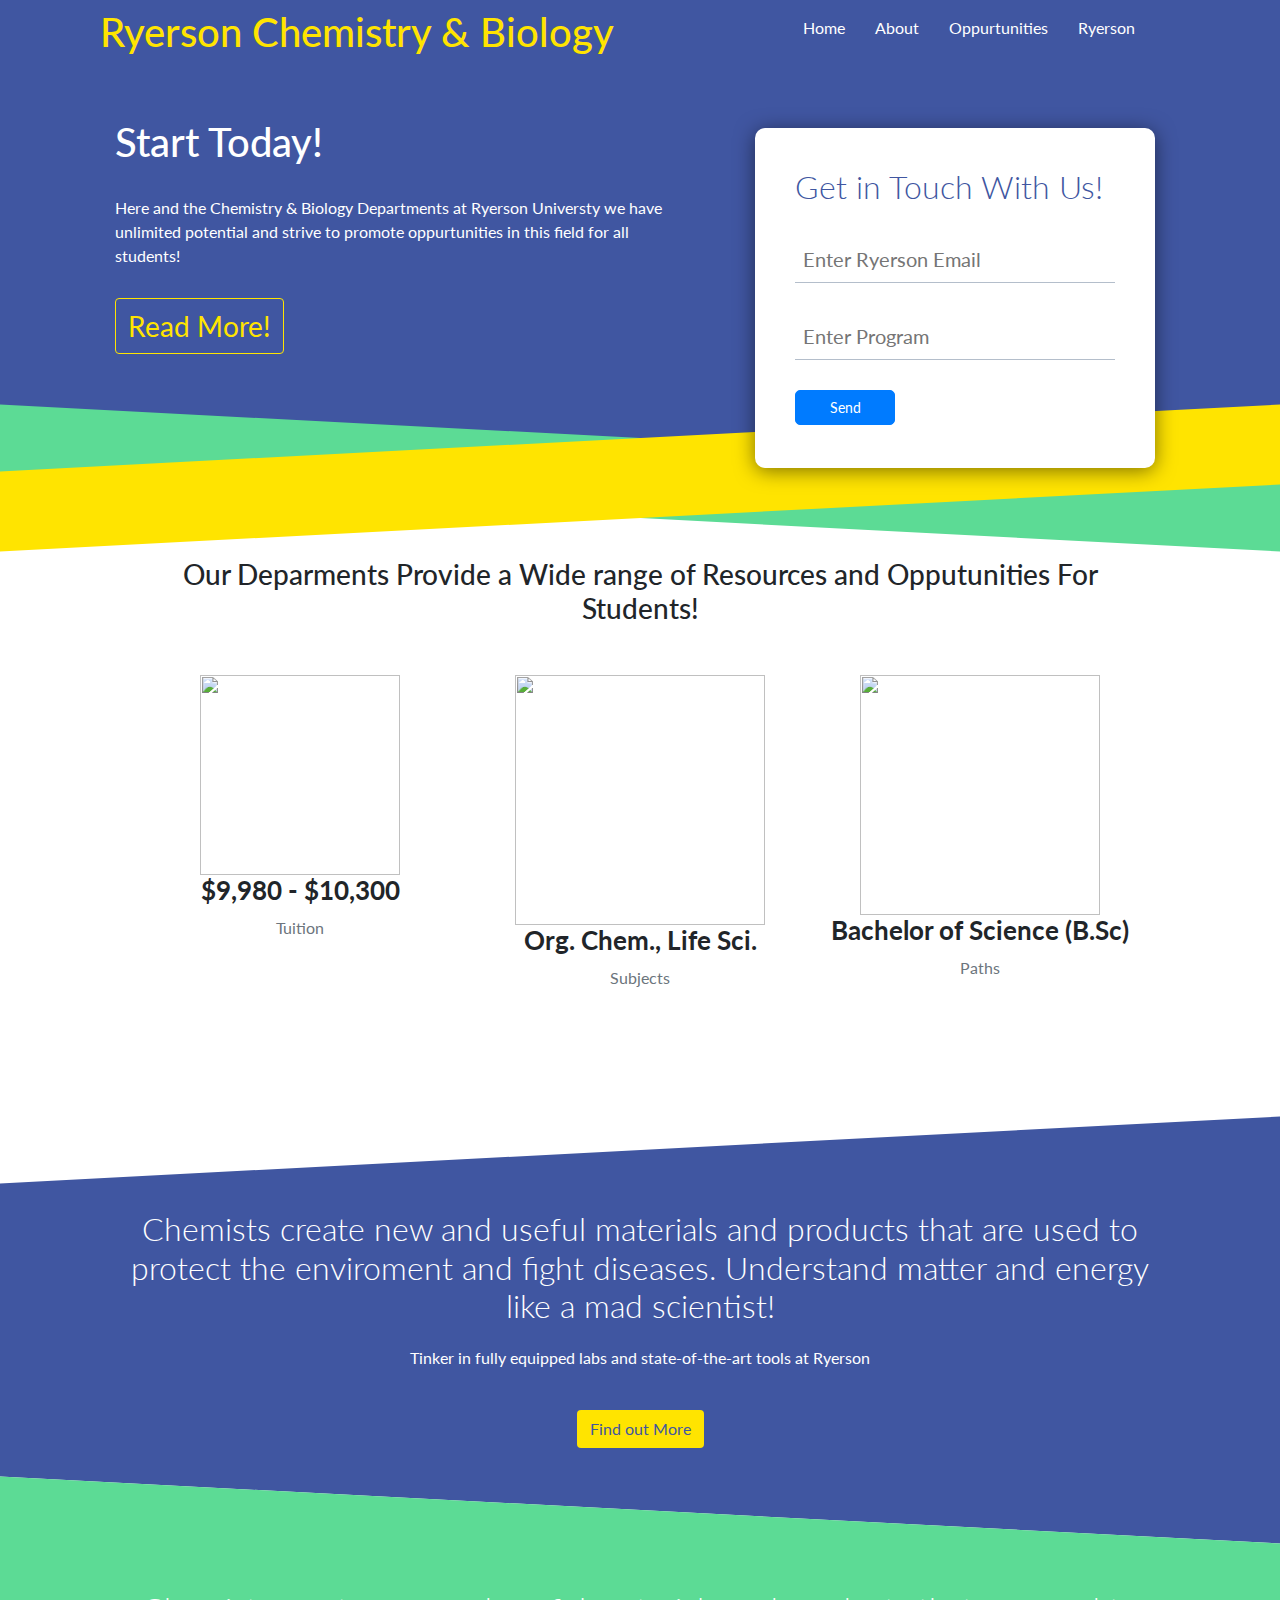
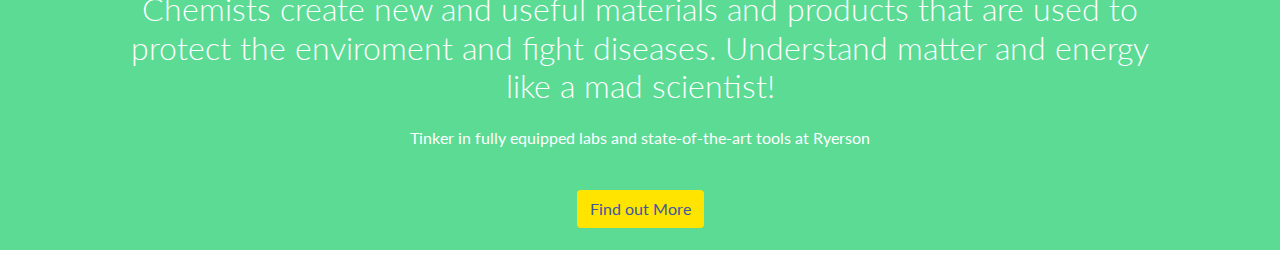
==== index.html @ dfc415e9 "Tabs" ====
<!DOCTYPE html5>
<html lang="en">
<head>
   
    <meta charset="UTF-8">
    <meta name="viewport" content="width=device-width, initial-scale=1.0">
    <title>Ryerson Chemistry and Biology Website</title>
    <link rel="stylesheet" href="https://stackpath.bootstrapcdn.com/bootstrap/4.3.1/css/bootstrap.min.css" integrity="sha384-ggOyR0iXCbMQv3Xipma34MD+dH/1fQ784/j6cY/iJTQUOhcWr7x9JvoRxT2MZw1T" crossorigin="anonymous">
    <link rel="stylesheet" href="style.css">
</head>
<body>


    <!--Navigation Bar ( Ease of Use!)-->
    <div class="navbar">
    
    <div class="container flex">
        <h1> Ryerson Chemistry & Biology</h1>

                <nav>
                  
                    <ul>
                        <li><a href="index.html">Home</a></li>
                        <li><a href="#">About</a></li>
                        <li><a href="#">Oppurtunities</a></li>
                        <li><a href="#">Ryerson</a></li>

                    </ul>

                </nav>
    </div>
</div>


<!--Show Case (We Display Your Stuff!)-->




    <section class="showcase">
        <div class="container grid"> 
            <div class="page-items">
                <h1>Start Today!</h1>
                <p>Here and the Chemistry & Biology Departments at Ryerson Universty we have
                 unlimited potential and strive to promote oppurtunities in this field for all students!</p>
                 <a href="https://www.ryerson.ca/" class="btn btn-outline">Read More!</a>
            </div>

            <div class="page-form">
                <h2>Get in Touch With Us!</h2>
                <form>
                    <div class="form">
                        <input type="email" name="ryersonEmail" placeholder="Enter Ryerson Email" required>
                   
                    </div>
                    <div class="form">
                        <input type="text" name="studentProgram" placeholder="Enter Program" required>
                     
                    </div> 
                    <input type="submit" value="Send" class="btn btn-primary">

                </form>
            </div>
        </div>
    </section>



    <!--Main Items-->

    <section class="stats"> 
        <div class = "container">

            <h3 class="stats">
              Our Deparments Provide a Wide range of Resources and Opputunities For Students!
            </h3>

            <div class="grid-2 ">
                <div> <img src="cost.png" width="200px">
                <h3>$9,980 - $10,300</h3>
                <p class="text-secondary">Tuition</p>
                </div>
                <div>    <img src="biology.png" width="250px">
                <h3>Org. Chem., Life Sci.</h3>
                <p class="text-secondary">Subjects</p>
                </div>
                <div>
                     <img src="tuition.png" width="240px">
                <h3>Bachelor of Science (B.Sc)</h3>
                <p class="text-secondary">Paths</p>
                </div>
            </div>
        </div>




    </section>
<section class="mainTab">
    <div class="main">

        <div class="container">
            <div class="tabContent">
                <h2>Chemists create new and useful materials and products that are used to protect the enviroment and fight diseases. Understand matter and energy like a mad scientist!</h2>
             
                <p>Tinker in fully equipped labs and state-of-the-art tools at Ryerson</p>
                <a href="#" class="btn btn-outline">Find out More</a>
            
        </div>
    </div>
</section>


<section class ="secondaryTab">
        <div class="second">
            <div class="container">
                <div class="tabContent">
                    <h2>Chemists create new and useful materials and products that are used to protect the enviroment and fight diseases. Understand matter and energy like a mad scientist!</h2>
                 
                    <p>Tinker in fully equipped labs and state-of-the-art tools at Ryerson</p>
                    <a href="#" class="btn btn-outline">Find out More</a>
                
            </div>
        </div>
        </div> 


</section>





</body>
</html>
---- style.css ----
@import url('https://fonts.googleapis.com/css2?family=Lato:wght@300&display=swap');

:root {
    --primary-color:#4056A1;
    --secondary-color: #5CDB95;
    --tertrity-color: #FFE400;
}

* {
    box-sizing: border-box;
    padding:0;
    margin:0;
    font-family: lato;
}


ul {
    list-style-type: none;
}


a {
    text-decoration: none;
    color: #333;
}
 h2 {
    font-weight: 300;
    line-height: 1.2;
    margin: 0px 0px;
}

p {
    margin: 10px 0px;

}




.navbar {
    background-color: var(--primary-color);
    color: white;
    height: 58px;


}

.navbar .flex {
    justify-content: space-between;
}

.navbar ul {
    display: flex;
}

.navbar h1 {
   color: var(--tertrity-color);
    margin-left: -30px;
}

.navbar a {
    text-decoration: none;
    color: white;
    padding:10px;
    margin: 0px 5px;
}



.navbar a:hover {
    color: var(--tertrity-color);
    border-bottom: 2px var(--tertrity-color) solid;

}

.container {
    max-width: 1100px;
    margin: 0 auto;
    padding: 0 40px;
}

.flex {
    display: flex;
    justify-content: space-between;
    align-items: center;
    height:100%;

}

/* Page Text */

.page-items .btn {
    align-content: center;
    border: 1px solid var(--tertrity-color);
    background-color: transparent;
    color: var(--tertrity-color);
    font-size: 28px;
    transition: 1.0s;

}

.page-items .btn:hover {
    transform: scale(0.8);
    transition: 0.2s;

}


/*  Form  */

.showcase {
    padding-top: 60px;
    color:white;
    height: 400px;
    background-color: var(--primary-color) ;
    position: relative;
}


.showcase::after {
    content: '';
    position: absolute;
    height: 80px;
    bottom: -60px;
    right: 0;
    left: 0;
    background-color: var(--tertrity-color);
    transform: skewY(-3deg);
    -webkit-transform: skewY(-3deg);
    -moz-transform: skewY(-3deg);
    -ms-transform: skewY(-3deg);
    
}

.showcase::before {
    content: '';
    position: absolute;
    height: 80px;
    bottom: -60px;
    right: 0;
    left: 0;
    background-color: var(--secondary-color);
    transform: skewY(3deg);
    -webkit-transform: skewY(3deg);
    -moz-transform: skewY(3deg);
    -ms-transform: skewY(3deg);
}

.showcase h1 {
   
    font-size: 40px;

}

.showcase p {
    margin: 30px 0px;
}


.showcase .grid {
    grid-template-columns: 55% 45%;
    gap: 30px;
  
}




.grid {
    display: grid;
    grid-template-columns: 2fr 1fr;
    gap: 30px;
    justify-content: center;
    height: 100%;

}



.page-form {
    position: relative;
    width: 400px;
    background-color: white;
    border-radius: 10px;
    box-shadow: 0 3px 20px rgba(0,0,0,0.5);
    padding: 40px;
    margin: 10px;
    height: 340px;
    z-index: 100;
    justify-self: flex-end;
}

.page-form h2 {
    color: var(--primary-color);
}


.page-form .form {
    margin: 30px 0px;
}

.page-form input[type='email'],
.page-form input[type='text'] {
    border: 0;
    border-bottom: 1px solid #b4becb;
    width: 100%;
    padding: 8px;
    font-size: 20px;

}


.page-form input:focus {
    outline: none;
}

.page-form .btn {
    font-size: 14px;
   border-radius: 5px;
   width: 100px;
    display: inline-block;
  
   
}

.stats {
  
    padding-top: 50px;
    text-align: center;
    
}

.grid-2 {
    display: grid;
    margin: 50px 0;
    grid-template-columns: repeat(3, 1fr);
    justify-content: center;
    text-align: center;
    
}


.grid-2 h3 {
    width: 340px;
    font-size: 26px;
    font-weight: bold;
}




.mainTab::before {
    content: '';
    margin: 100px 0px;
     position: absolute;
     height: 80px;
     right: 0;
     left: 0;
     background-color: var(--primary-color);
     transform: skewY(-3deg);
     -webkit-transform: skewY(-3deg);
     -moz-transform: skewY(-3deg);
     -ms-transform: skewY(-3deg);

     
 
 }


 .main {
    position: relative;
    top:140px;  
     background-color: var(--primary-color);
     height: 280px;
 }


 .tabContent {
     text-align: center;
     color: white;
     padding: 20px 0px;

 }


 .tabContent p{
 
    margin: 20px 0px;
    
    

}

 .tabContent a {
 
     margin: 20px 0px;
     color: var(--primary-color);
     background-color: var(--tertrity-color);
     transition: 0.2s;
 }

 
 .tabContent a:hover {
  
    color: white;
    background-color: transparent;
    border: 1px solid white;
    transform: scale(1.1);
    transition: 0.2s;
}


.mainTab::after {
    content: '';
    margin: 100px 0px;
     position: absolute;
     height: 80px;
     right: 0;
     left: 0;
     background-color: var(--primary-color);
     transform: skewY(3deg);
     -webkit-transform: skewY(3deg);
     -moz-transform: skewY(3deg);
     -ms-transform: skewY(3deg);
     z-index: -1;

     
 
 }

 
.secondaryTab::before {
    content: '';
    margin: 180px 0px;
     position: absolute;
     height: 100px;
     right: 0;
     left: 0;
     background-color: var(--secondary-color);
     transform: skewY(3deg);
     -webkit-transform: skewY(3deg);
     -moz-transform: skewY(3deg);
     -ms-transform: skewY(3deg);
     z-index: -1;

     
 
 }

.second {
    position: relative;
    top:240px;  
     background-color: var(--secondary-color);
     height: 280px;
}




@media only screen and (max-width: 800px) {


    .navbar {
        height: 100px;
    } 

    .navbar h1 {
      font-size: 20px;
    }

   .showcase {
     
       text-align: center;
   }

    .showcase p{
        margin-bottom: 26px;
        font-size: 14px;
    }

    .showcase h1 {
        font-size: 27px;
    }

    .showcase .btn {
     
        margin-bottom: 20px;
        font-size: 18px;
    }

    .page-form {
     
        width:80%;
        height: 200px;
        margin: auto;
       text-align: center;
    }

    .page-form .form {
        margin: 5px 0px;

    }

    .grid {
        display: inline-block;
    }
    .page-form h2 {
        font-size: 20px;
    }

   
.page-form input[type='email'],
.page-form input[type='text'] {
    width: 100px;
    font-size: 10px;
}

    .main h2,p  {
        overflow: hidden;
        font-size: 20px;
    }

    .grid-2 {
        display: inline-block;
    }
  }
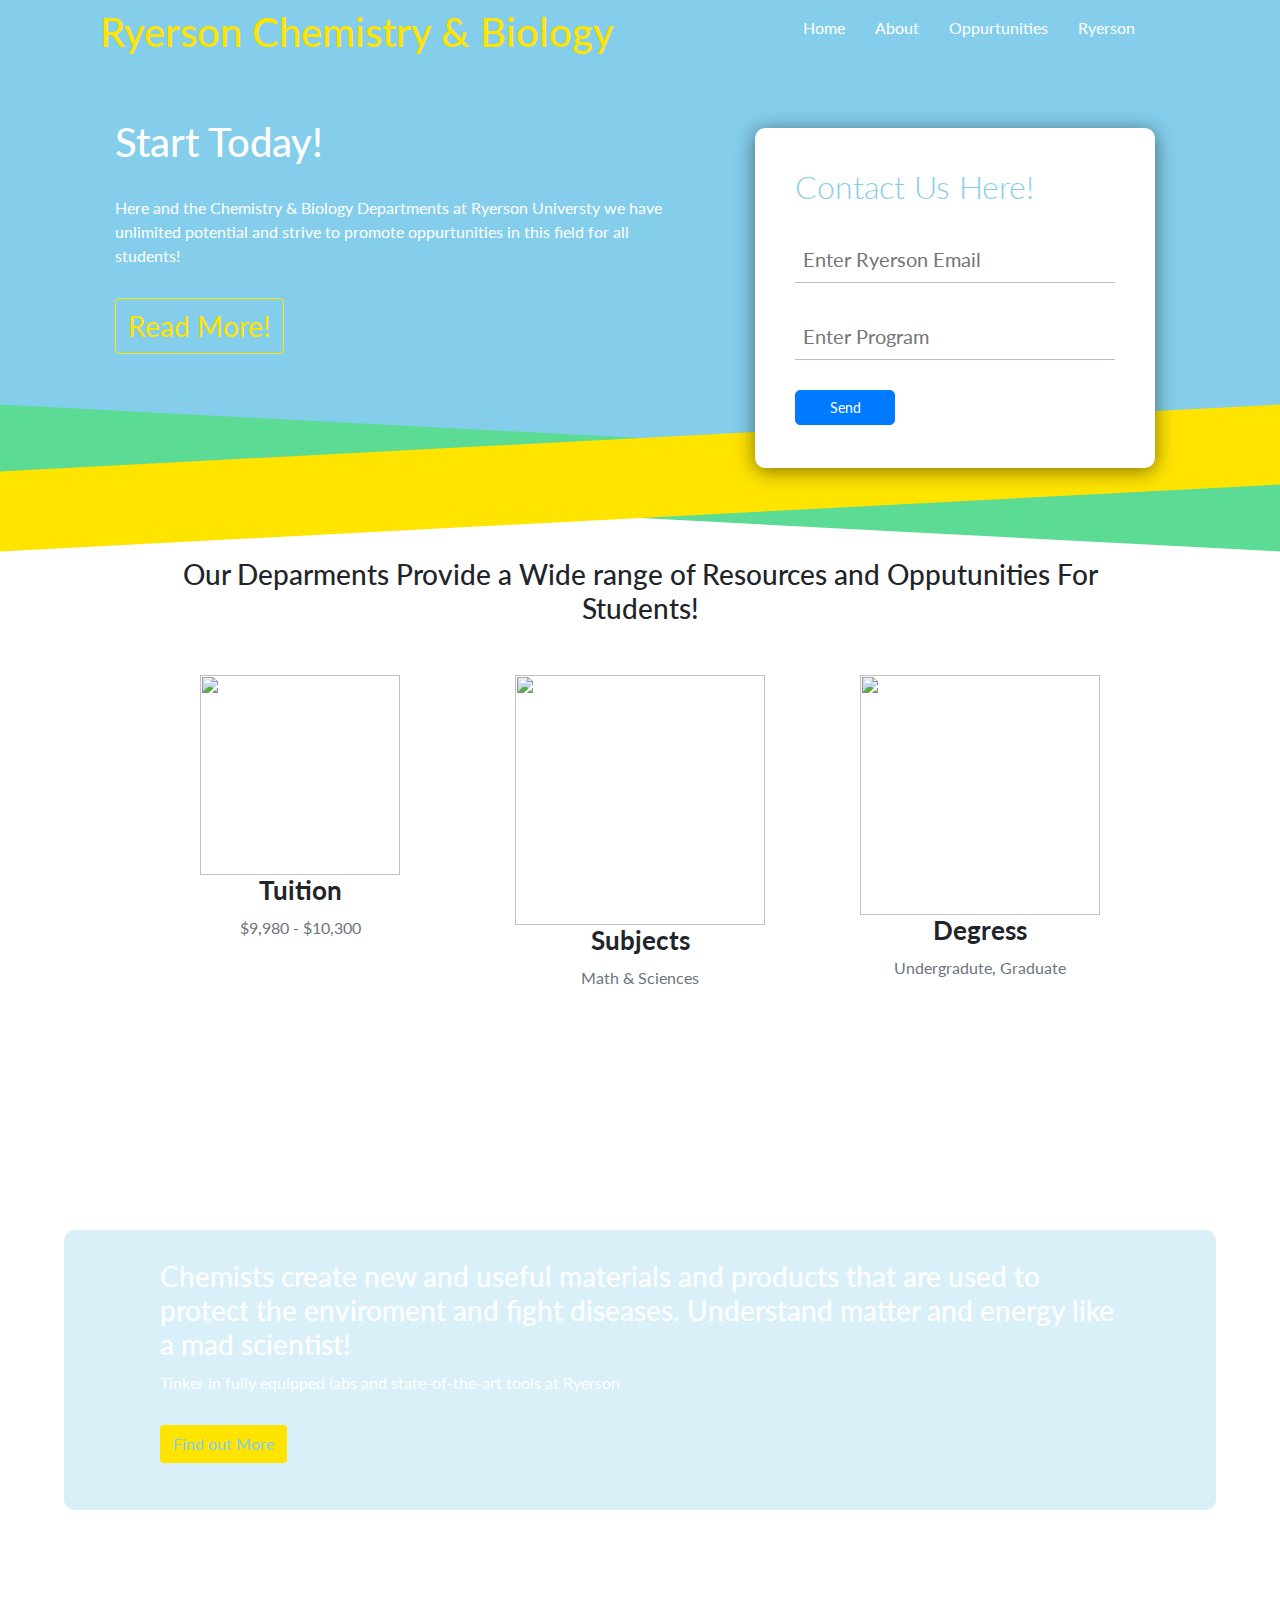
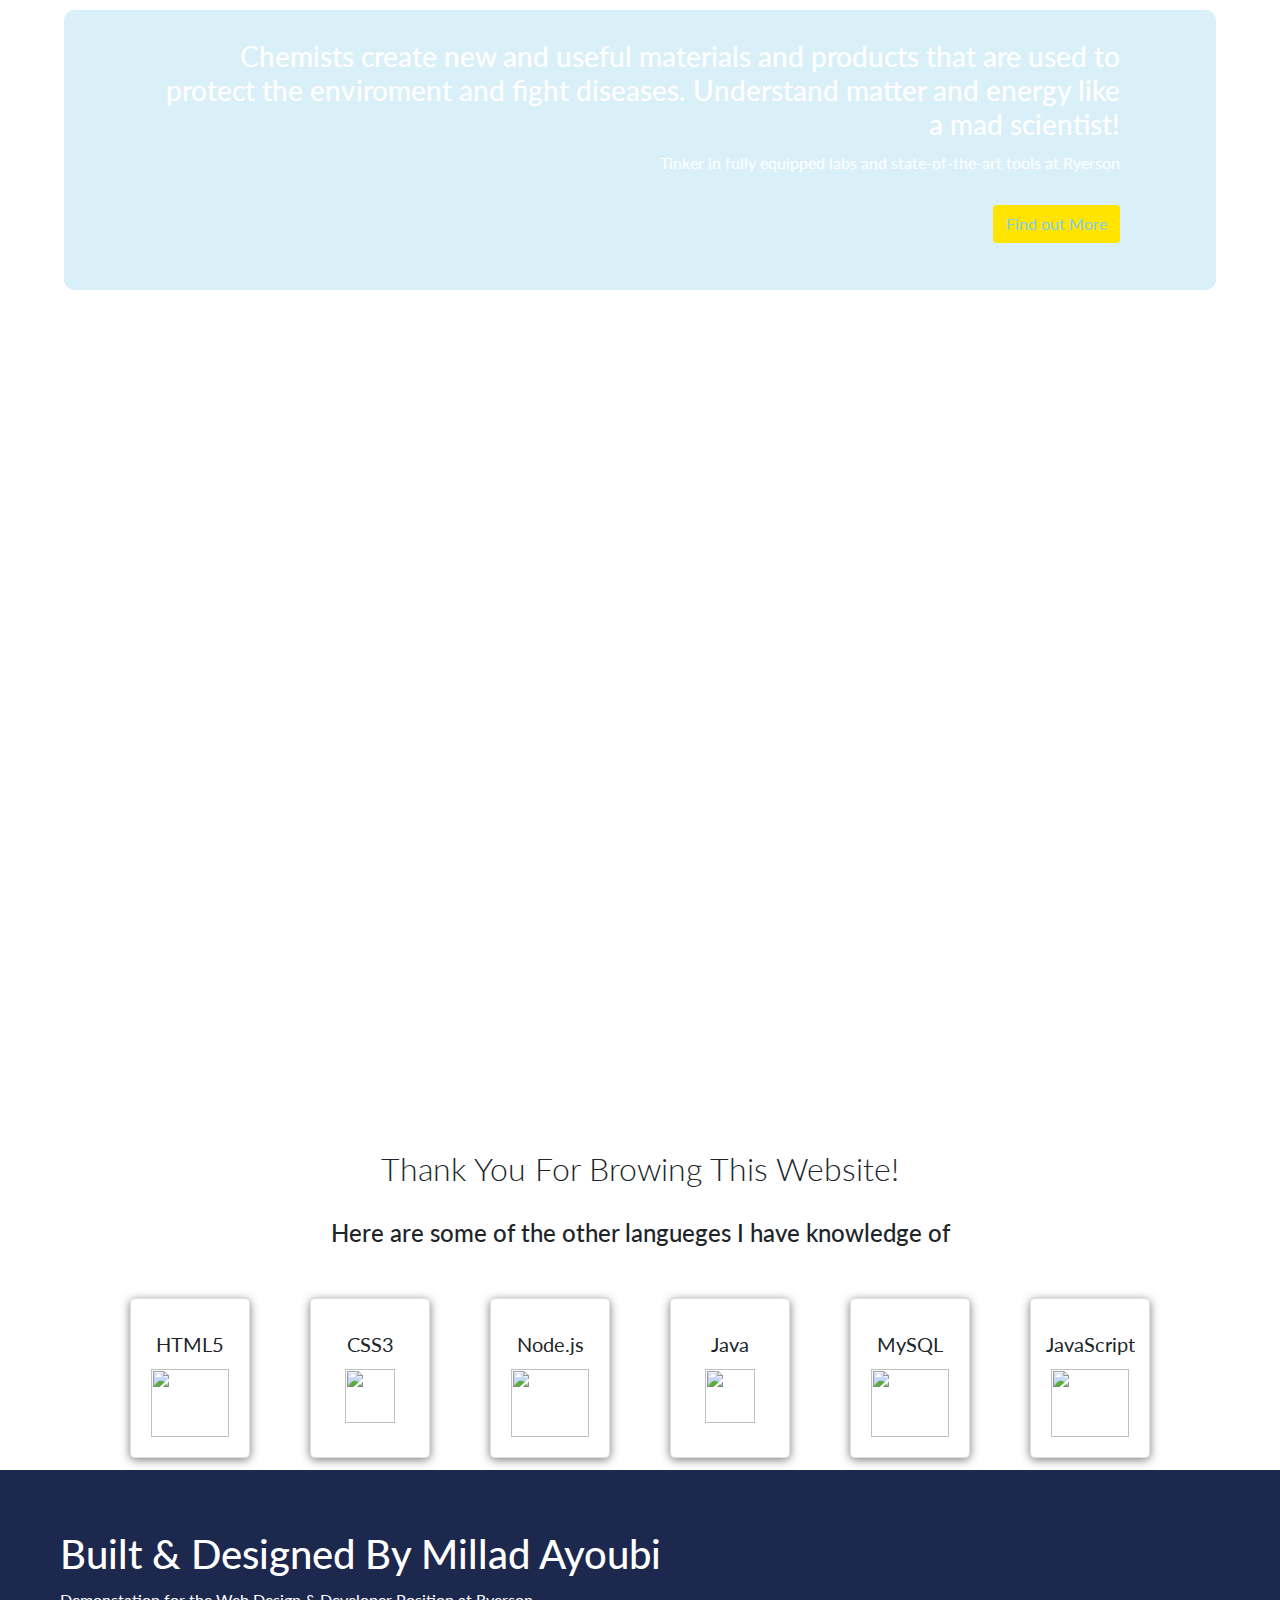
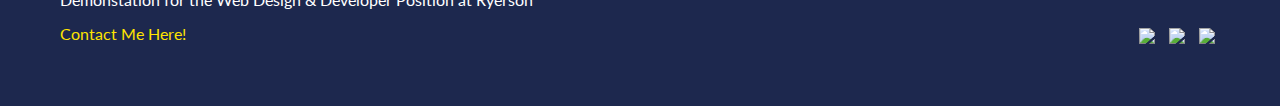
==== commit 20c5fb09: "Data Page Creation" ====
--- a/index.html
+++ b/index.html
@@ -11,6 +11,8 @@
 <body>
 
 
+ 
+
     <!--Navigation Bar ( Ease of Use!)-->
     <div class="navbar">
     
@@ -22,7 +24,7 @@
                     <ul>
                         <li><a href="index.html">Home</a></li>
                         <li><a href="#">About</a></li>
-                        <li><a href="#">Oppurtunities</a></li>
+                        <li><a href="oppurtuniites.html">Oppurtunities</a></li>
                         <li><a href="#">Ryerson</a></li>
 
                     </ul>
@@ -47,7 +49,7 @@
             </div>
 
             <div class="page-form">
-                <h2>Get in Touch With Us!</h2>
+                <h2>Contact Us Here!</h2>
                 <form>
                     <div class="form">
                         <input type="email" name="ryersonEmail" placeholder="Enter Ryerson Email" required>
@@ -76,18 +78,18 @@
             </h3>
 
             <div class="grid-2 ">
-                <div> <img src="cost.png" width="200px">
-                <h3>$9,980 - $10,300</h3>
-                <p class="text-secondary">Tuition</p>
+                <div> <img src="images/cost.png" width="200px">
+                <h3>Tuition</h3>
+                <p class="text-secondary">$9,980 - $10,300</p>
                 </div>
-                <div>    <img src="biology.png" width="250px">
-                <h3>Org. Chem., Life Sci.</h3>
-                <p class="text-secondary">Subjects</p>
+                <div>    <img src="images/biology.png" width="250px">
+                <h3>Subjects</h3>
+                <p class="text-secondary">Math & Sciences</p>
                 </div>
                 <div>
-                     <img src="tuition.png" width="240px">
-                <h3>Bachelor of Science (B.Sc)</h3>
-                <p class="text-secondary">Paths</p>
+                     <img src="images/tuition.png" width="240px">
+                <h3>Degress</h3>
+                <p class="text-secondary">Undergradute, Graduate</p>
                 </div>
             </div>
         </div>
@@ -97,25 +99,27 @@
 
     </section>
 <section class="mainTab">
+
+<section class = "Tab1">
     <div class="main">
 
         <div class="container">
             <div class="tabContent">
-                <h2>Chemists create new and useful materials and products that are used to protect the enviroment and fight diseases. Understand matter and energy like a mad scientist!</h2>
+                <h3>Chemists create new and useful materials and products that are used to protect the enviroment and fight diseases. Understand matter and energy like a mad scientist!</h2>
              
                 <p>Tinker in fully equipped labs and state-of-the-art tools at Ryerson</p>
                 <a href="#" class="btn btn-outline">Find out More</a>
             
         </div>
     </div>
+</div>
 </section>
 
-
-<section class ="secondaryTab">
-        <div class="second">
+<section class ="Tab2">
+        <div class="main">
             <div class="container">
                 <div class="tabContent">
-                    <h2>Chemists create new and useful materials and products that are used to protect the enviroment and fight diseases. Understand matter and energy like a mad scientist!</h2>
+                    <h3>Chemists create new and useful materials and products that are used to protect the enviroment and fight diseases. Understand matter and energy like a mad scientist!</h2>
                  
                     <p>Tinker in fully equipped labs and state-of-the-art tools at Ryerson</p>
                     <a href="#" class="btn btn-outline">Find out More</a>
@@ -127,9 +131,65 @@
 
 </section>
 
+</section>
+
+
+
+<section class="finalTab">
+   <h2>Thank You For Browing This Website!</h2>
+    <h4 style="margin:30px 0px;">Here are some of the other langueges I have knowledge of</h4>
+   <div class="container flex">
+    <div class="card">
+        <p>HTML5</p>
+        <img src="skills/html5.png" width="100%">
+    </div>
+    <div class="card">
+        <p>CSS3</p>
+        <img src="skills/css3.png" width="80%">
+    </div>
+    <div class="card">
+        <p>Node.js</p>
+        <img src="skills/node.png" width="100%">
+    </div>
+    <div class="card">
+        <p>Java</p>
+        <img src="skills/java.png" width="80%">
+    </div>
+    <div class="card">
+        <p>MySQL</p>
+        <img src="skills/mysql.png" width="100%">
+    </div>
+    <div class="card">
+        <p>JavaScript</p>
+        <img src="skills/js.png" width="100%">
+    </div>
+   </div>
+
+   
+
+
+</section>
+
+
+
+<footer class = "footer">
+    <div class="contanier">
+
+
+    <h1>Built & Designed By <bold>Millad Ayoubi</bold></h1>
+    <p>Demonstation for the Web Design & Developer Position at Ryerson</p>
+    <a href = "mailto:millad.ayoubi@ryerson.ca" style="color:var( --tertrity-color)">Contact Me Here!</a>
+    <div class="links">
+        <img src="https://img.icons8.com/ios/50/000000/instagram-new--v1.png"/>
+        <img src="https://img.icons8.com/ios/50/000000/pinterest--v1.png"/>
+        <img src="https://img.icons8.com/ios/50/000000/facebook-circled--v1.png"/>
+    </div>
 
 
 
 
+
+    </div>
+</footer>
 </body>
 </html>--- a/style.css
+++ b/style.css
@@ -1,7 +1,7 @@
 @import url('https://fonts.googleapis.com/css2?family=Lato:wght@300&display=swap');
 
 :root {
-    --primary-color:#4056A1;
+    --primary-color:#84CEEB;
     --secondary-color: #5CDB95;
     --tertrity-color: #FFE400;
 }
@@ -73,6 +73,10 @@
 
 }
 
+
+/* Utils */
+
+
 .container {
     max-width: 1100px;
     margin: 0 auto;
@@ -86,6 +90,17 @@
     height:100%;
 
 }
+
+
+.grid {
+    display: grid;
+    grid-template-columns: 2fr 1fr;
+    gap: 30px;
+    justify-content: center;
+    height: 100%;
+
+}
+
 
 /* Page Text */
 
@@ -110,6 +125,7 @@
 
 .showcase {
     padding-top: 60px;
+  
     color:white;
     height: 400px;
     background-color: var(--primary-color) ;
@@ -147,7 +163,6 @@
 }
 
 .showcase h1 {
-   
     font-size: 40px;
 
 }
@@ -160,18 +175,6 @@
 .showcase .grid {
     grid-template-columns: 55% 45%;
     gap: 30px;
-  
-}
-
-
-
-
-.grid {
-    display: grid;
-    grid-template-columns: 2fr 1fr;
-    gap: 30px;
-    justify-content: center;
-    height: 100%;
 
 }
 
@@ -231,6 +234,7 @@
 }
 
 .grid-2 {
+    width: 100%;
     display: grid;
     margin: 50px 0;
     grid-template-columns: repeat(3, 1fr);
@@ -241,7 +245,7 @@
 
 
 .grid-2 h3 {
-    width: 340px;
+    width: 100%;
     font-size: 26px;
     font-weight: bold;
 }
@@ -249,45 +253,63 @@
 
 
 
-.mainTab::before {
-    content: '';
-    margin: 100px 0px;
-     position: absolute;
-     height: 80px;
-     right: 0;
-     left: 0;
-     background-color: var(--primary-color);
-     transform: skewY(-3deg);
-     -webkit-transform: skewY(-3deg);
-     -moz-transform: skewY(-3deg);
-     -ms-transform: skewY(-3deg);
+.mainTab {
+    
+     height: 180vh;
+     padding: 80px 0px;
+     color: white;
+     background-attachment: fixed;
+     background-position: center;
+     background-repeat: no-repeat;
+     background-size: cover;
+     background-image: url('backgrounds/chem.jpg');
+    z-index: -2;
 
      
  
  }
 
+ 
+
 
  .main {
-    position: relative;
-    top:140px;  
-     background-color: var(--primary-color);
+ 
+     margin-top:100px;
      height: 280px;
+     
  }
 
+ .Tab1  {
+        width:90%;
+        border-radius: 10px;
+        margin: 0 auto;
+        background-color: var();
+        background-color: rgba(132,206,235, 0.3);
+        
+ 
+
+ }
+
+ .Tab2 {
+    width:90%;
+    border-radius: 10px;
+     text-align: right;
+     margin: 0 auto;
+     background-color: var(--secondary-color);
+     background-color:rgba(132,206,235, 0.3);
+   
+   
+    
+
+ }
 
  .tabContent {
-     text-align: center;
-     color: white;
-     padding: 20px 0px;
-
+     padding: 30px;
  }
-
 
  .tabContent p{
  
-    margin: 20px 0px;
-    
-    
+    margin: 10px 0px;
 
 }
 
@@ -310,59 +332,215 @@
 }
 
 
-.mainTab::after {
-    content: '';
-    margin: 100px 0px;
-     position: absolute;
-     height: 80px;
-     right: 0;
-     left: 0;
-     background-color: var(--primary-color);
-     transform: skewY(3deg);
-     -webkit-transform: skewY(3deg);
-     -moz-transform: skewY(3deg);
-     -ms-transform: skewY(3deg);
-     z-index: -1;
-
-     
- 
- }
-
- 
-.secondaryTab::before {
-    content: '';
-    margin: 180px 0px;
-     position: absolute;
-     height: 100px;
-     right: 0;
-     left: 0;
-     background-color: var(--secondary-color);
-     transform: skewY(3deg);
-     -webkit-transform: skewY(3deg);
-     -moz-transform: skewY(3deg);
-     -ms-transform: skewY(3deg);
-     z-index: -1;
-
-     
- 
- }
-
-.second {
-    position: relative;
-    top:240px;  
-     background-color: var(--secondary-color);
-     height: 280px;
-}
-
-
-
-
-@media only screen and (max-width: 800px) {
-
-
+
+
+/*Skills Tab*/
+
+
+.finalTab {
+    margin: 80px 0px 120px 0px;
+    height: 200px; 
+    width: 100%;
+    text-align: center;
+
+
+}
+
+.finalTab .flex {
+    flex-wrap: wrap ;
+}
+
+
+
+.card {
+    box-shadow: 0 2px 10px rgba(0,0,0,0.5);
+    width:120px;
+    height: 160px;
+    padding: 20px;
+    border-radius: 5px;
+    align-items: center;
+    transition: 1.2s;
+}
+
+.card img{
+    overflow: hidden;
+}
+
+.card p{
+    font-size: 20px;
+    margin-bottom: 10px;
+}
+
+.card:hover {
+    transform: translateY(-20px);
+    transition:0.4s;
+}
+
+
+/* Footer */
+
+
+.footer {
+    padding: 60px;
+    color: white;
+    width: 100%;
+    background-color: #1d284e;
+}
+
+
+.links {
+    float: right;
+}
+.links img {
+    padding: 0px 5px;
+}
+
+
+/*Responsive Design For Device Screens*/
+
+
+/*Minimize*/
+
+
+@media (max-width: 1000px) {
+
+
+    .grid  {
+        display: block;
+        grid-template-columns: 1fr;
+        grid-template-rows: 1fr;
+
+    }
+
+    .grid-2 {
+            display: inline-block; 
+            grid-template-columns: 1fr;
+            grid-template-rows: 1fr;     
+    }
+  
     .navbar {
         height: 100px;
     } 
+
+    .navbar h1 {
+      font-size: 20px;
+    }
+
+   .showcase {
+        height: auto;
+       text-align: center;
+   }
+
+   .showcase .btn {
+     
+    margin-bottom: 20px;
+    font-size: 18px;
+}
+
+   .page-form {
+    padding-top: 20px;
+    justify-self: center;
+    width:80%;
+    height: 200px;
+    margin: 40px;
+   text-align: center;
+}
+    
+    
+
+    .page-form .form {
+        margin: 5px 0px;
+
+    }
+
+   
+    .page-form h2 {
+        font-size: 20px;
+    }
+
+    .page-form .btn {
+        font-size: 8px;
+        width: 50%;
+    }
+
+   
+.page-form input[type='email'],
+.page-form input[type='text'] {
+    width: 100px;
+    font-size: 10px;
+}
+
+    .main h2,p  {
+        overflow: hidden;
+        font-size: 20px;
+    }
+
+    .second h2,p{
+        overflow: hidden;
+        font-size: 20px;
+    }
+
+    .finalTab .card {
+        width: 80px;
+        height: 100px;
+        font-size: 10px;
+        padding:5px;
+        
+    }
+
+    .finalTab .card p {
+        font-size: 12px;
+    }
+
+   
+    .footer h1,p{
+       
+        font-size: 20px;
+    }
+  }
+
+
+
+  /*Mobile*/
+
+@media (max-width: 500px) {
+.grid {
+    display: block;
+    
+}
+
+.tabContent {
+    padding: 30px 0px;
+   
+}
+.tabContent a {
+    margin: 0px;
+}
+
+.tabContent h3 {
+    font-size: 16px;
+}
+
+.tabContent p {
+    font-size: 12px;
+}
+
+
+
+    .navbar {
+        height: 110px;
+    } 
+
+    .navbar .flex {
+        flex-direction: column;
+    }
+
+    .navbar ul {
+        padding: 10px;
+        font-size: 10px;
+        background-color: rgba(0,0,0,0.1);
+    }
+
 
     .navbar h1 {
       font-size: 20px;
@@ -373,37 +551,16 @@
        text-align: center;
    }
 
-    .showcase p{
-        margin-bottom: 26px;
-        font-size: 14px;
-    }
-
-    .showcase h1 {
-        font-size: 27px;
-    }
-
-    .showcase .btn {
-     
-        margin-bottom: 20px;
-        font-size: 18px;
-    }
-
-    .page-form {
-     
-        width:80%;
-        height: 200px;
-        margin: auto;
-       text-align: center;
-    }
+
+   
+
 
     .page-form .form {
         margin: 5px 0px;
 
     }
 
-    .grid {
-        display: inline-block;
-    }
+    
     .page-form h2 {
         font-size: 20px;
     }
@@ -420,7 +577,34 @@
         font-size: 20px;
     }
 
+    .tabContent {
+       text-align: center;
+    }
+
+    .tabContent h2 {
+        font-size: 14px;
+    }
+
+    .second h2,p{
+        overflow: hidden;
+        font-size: 20px;
+    }
+
     .grid-2 {
         display: inline-block;
     }
-  }+
+    
+    .footer h1,p{
+       
+        font-size: 20px;
+    }
+
+    .links {
+        display: flex;
+    }
+  }
+
+
+  
+ 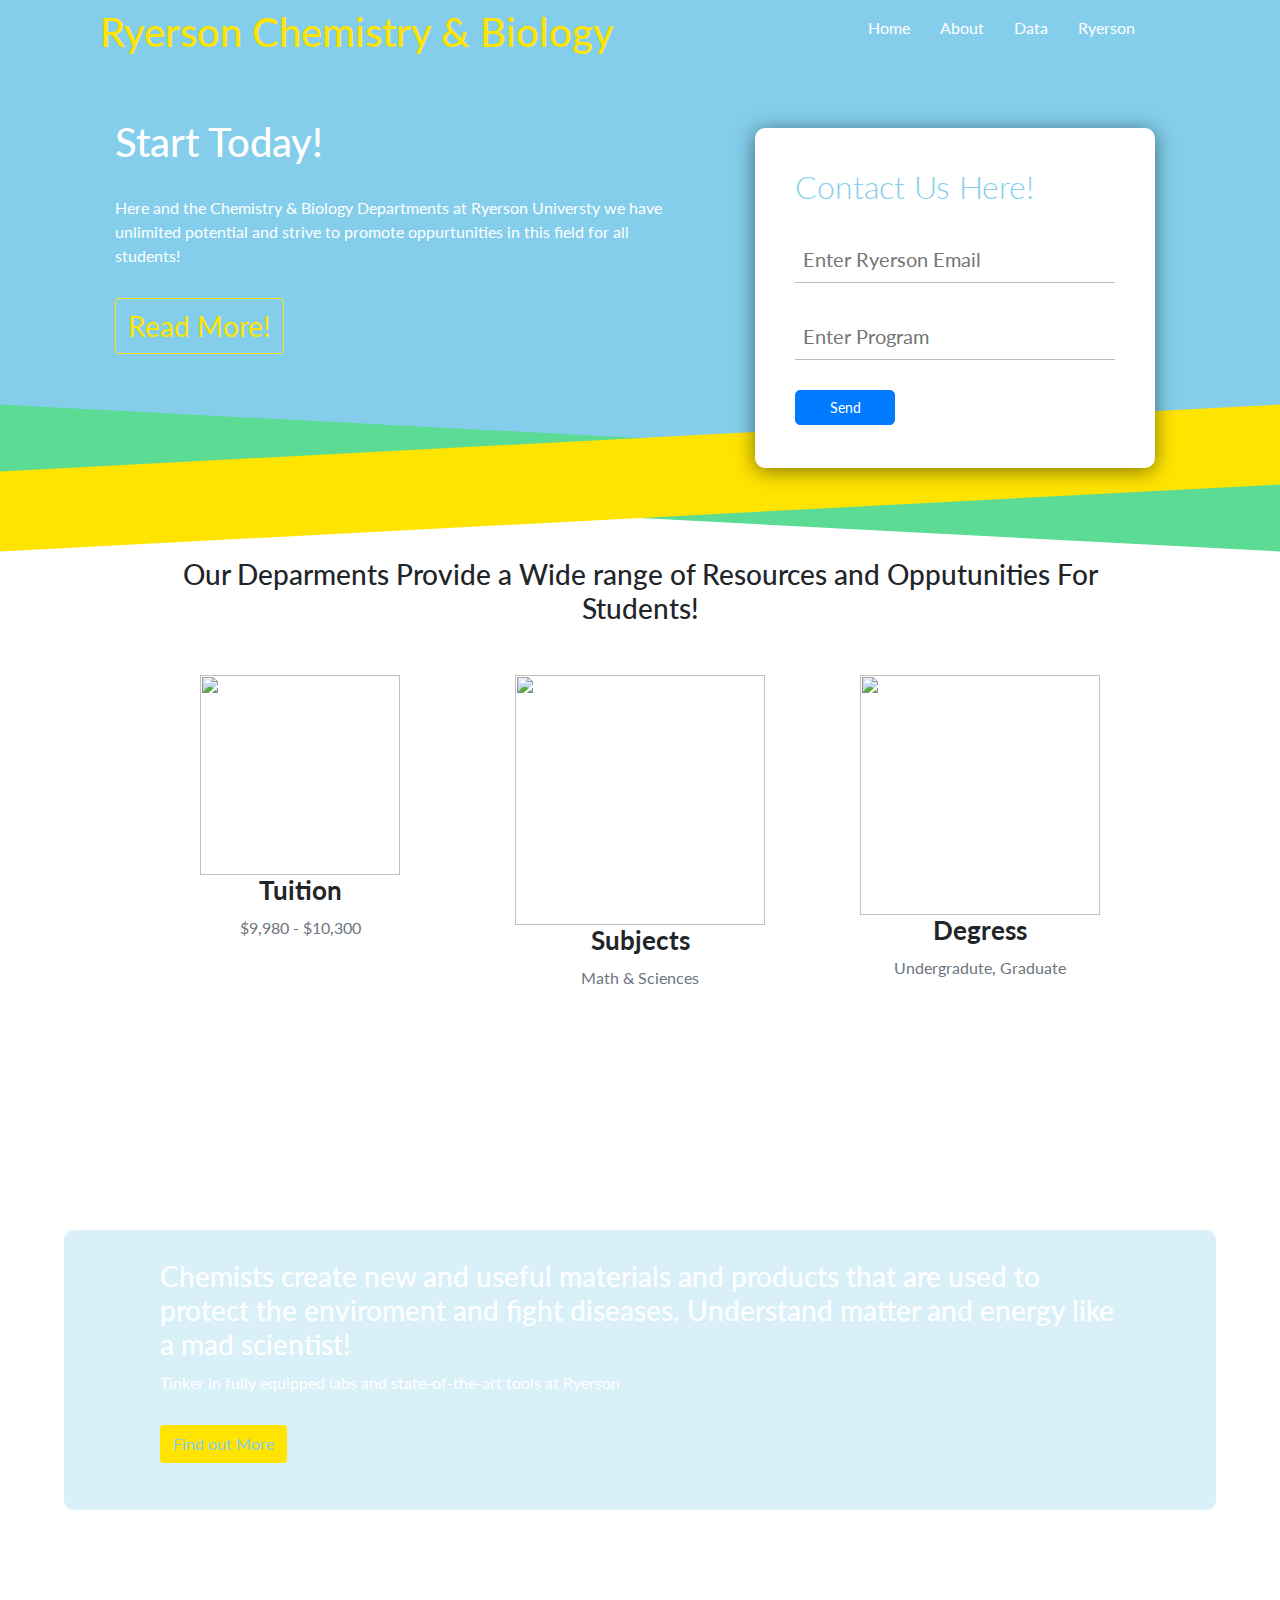
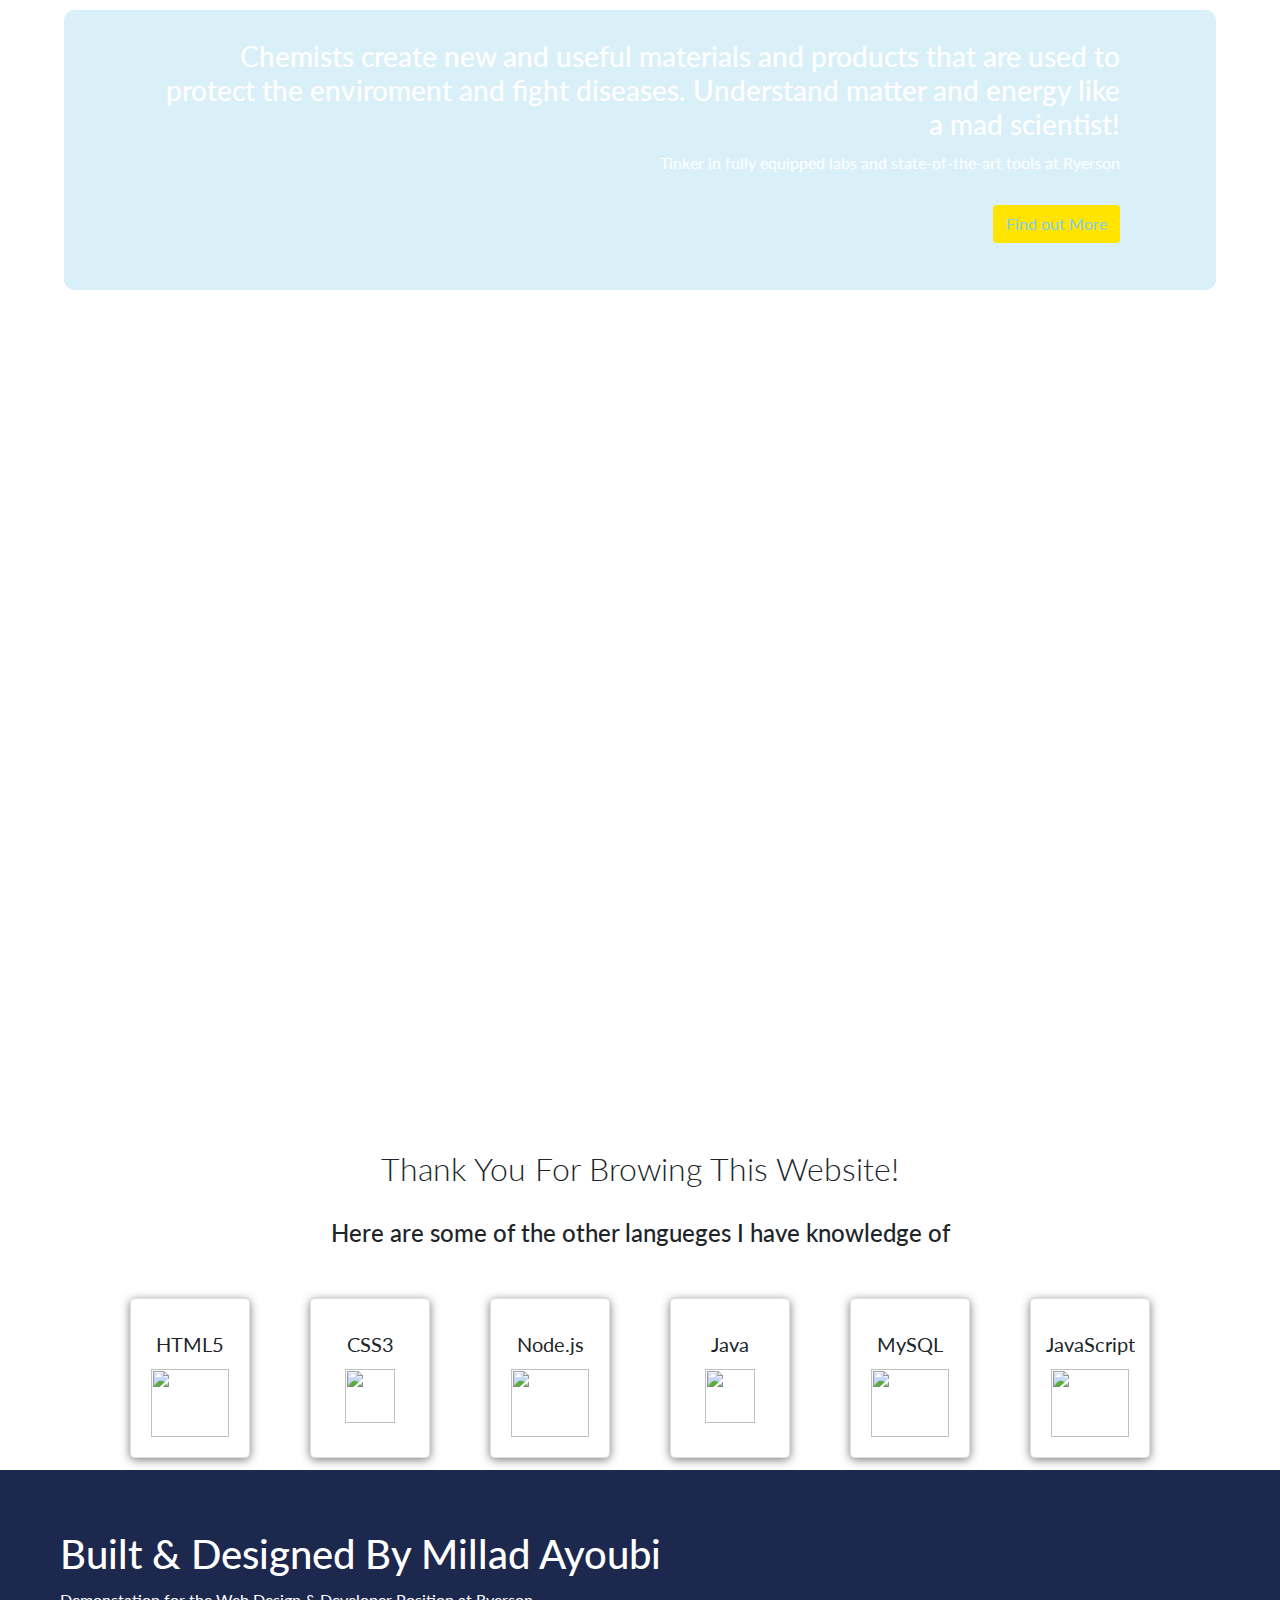
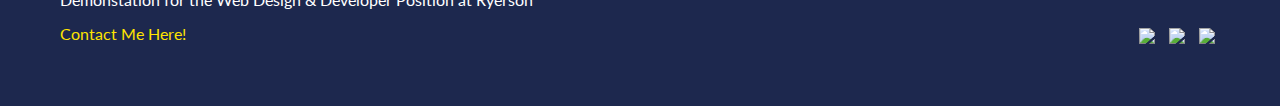
==== commit 2d4049fa: "Data Page Update" ====
--- a/index.html
+++ b/index.html
@@ -24,7 +24,7 @@
                     <ul>
                         <li><a href="index.html">Home</a></li>
                         <li><a href="#">About</a></li>
-                        <li><a href="oppurtuniites.html">Oppurtunities</a></li>
+                        <li><a href="data.html">Data</a></li>
                         <li><a href="#">Ryerson</a></li>
 
                     </ul>
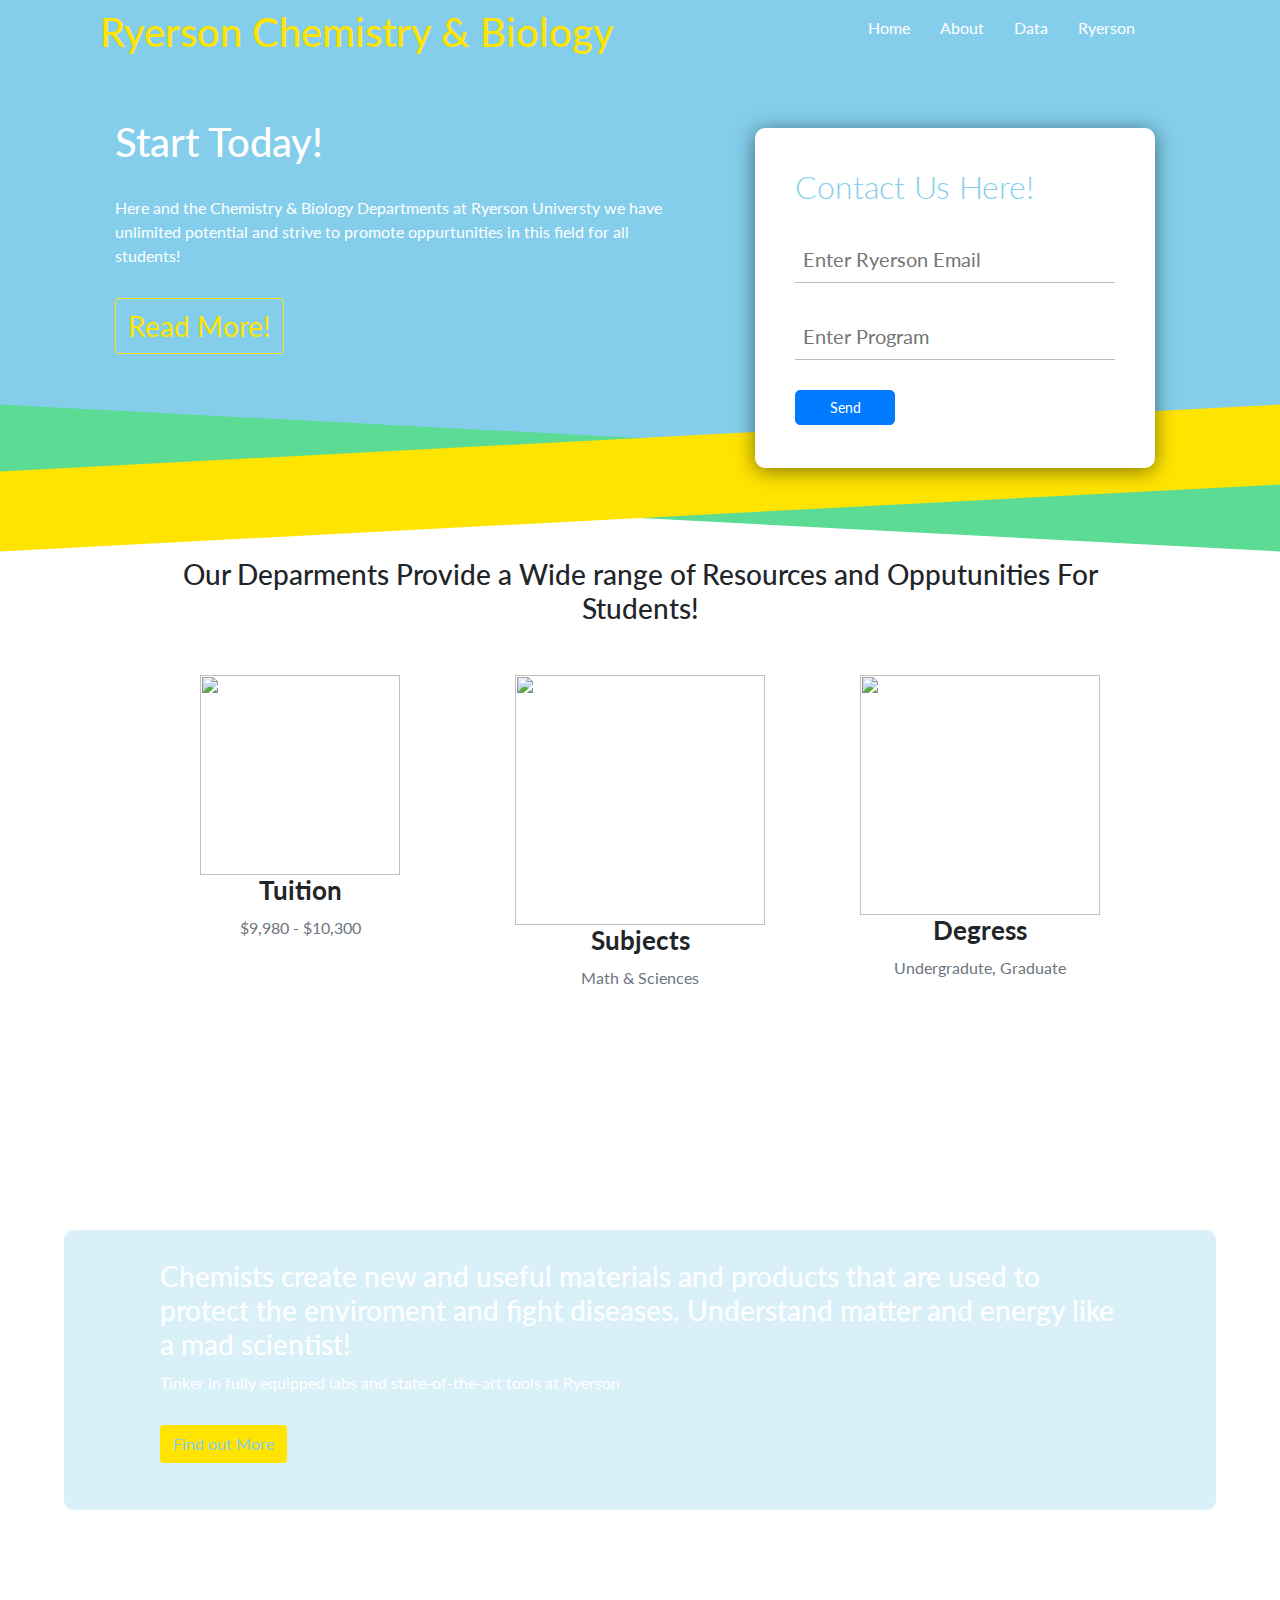
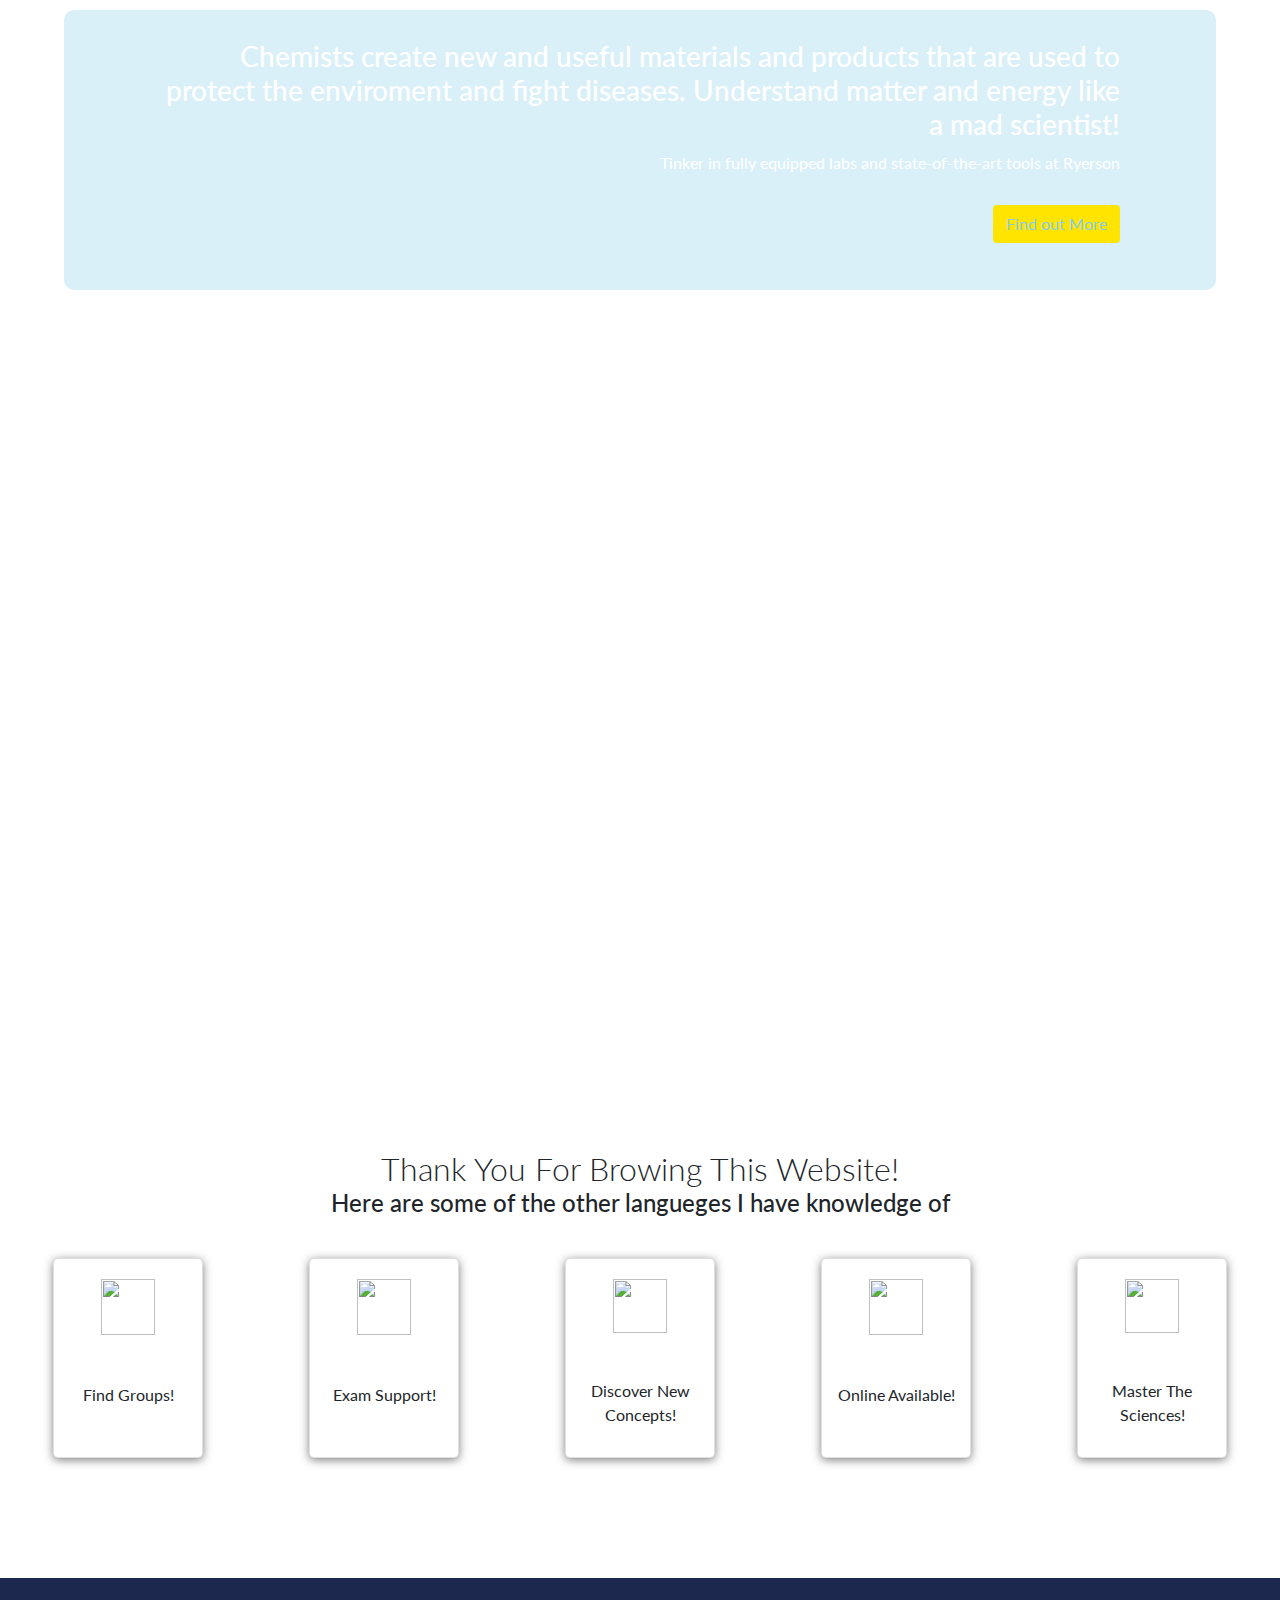
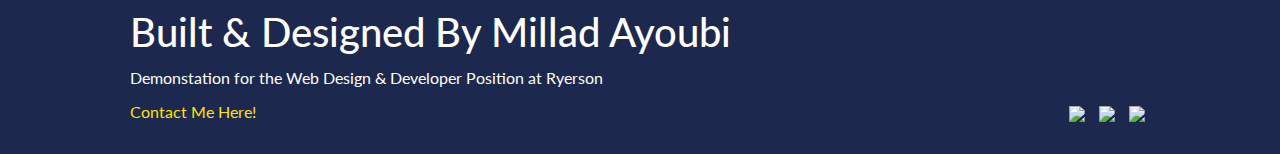
==== commit 0fcdb9ce: "About Page Creation" ====
--- a/index.html
+++ b/index.html
@@ -23,7 +23,7 @@
                   
                     <ul>
                         <li><a href="index.html">Home</a></li>
-                        <li><a href="#">About</a></li>
+                        <li><a href="about.html">About</a></li>
                         <li><a href="data.html">Data</a></li>
                         <li><a href="#">Ryerson</a></li>
 
@@ -137,32 +137,32 @@
 
 <section class="finalTab">
    <h2>Thank You For Browing This Website!</h2>
-    <h4 style="margin:30px 0px;">Here are some of the other langueges I have knowledge of</h4>
-   <div class="container flex">
+    <h4 >Here are some of the other langueges I have knowledge of</h4>
+   <div class="cardContainer">
     <div class="card">
-        <p>HTML5</p>
-        <img src="skills/html5.png" width="100%">
+      
+        <img src="https://img.icons8.com/nolan/64/communication.png"/>
+        <p>Find Groups!</p>
     </div>
     <div class="card">
-        <p>CSS3</p>
-        <img src="skills/css3.png" width="80%">
+        <img src="https://img.icons8.com/nolan/64/report-card.png"/>
+      <p>Exam Support!</p>
     </div>
     <div class="card">
-        <p>Node.js</p>
-        <img src="skills/node.png" width="100%">
+        
+        <img src="https://img.icons8.com/nolan/64/physics.png"/>
+        <p>Discover New Concepts!</p>
     </div>
     <div class="card">
-        <p>Java</p>
-        <img src="skills/java.png" width="80%">
+      
+        <img src="https://img.icons8.com/nolan/64/e-learning.png"/>
+        <p>Online Available!</p>
     </div>
     <div class="card">
-        <p>MySQL</p>
-        <img src="skills/mysql.png" width="100%">
+        <img src="https://img.icons8.com/nolan/64/learning.png"/>
+        <p>Master The Sciences!</p>
     </div>
-    <div class="card">
-        <p>JavaScript</p>
-        <img src="skills/js.png" width="100%">
-    </div>
+    
    </div>
 
    
@@ -173,7 +173,7 @@
 
 
 <footer class = "footer">
-    <div class="contanier">
+    <div class="container">
 
 
     <h1>Built & Designed By <bold>Millad Ayoubi</bold></h1>
--- a/style.css
+++ b/style.css
@@ -97,7 +97,7 @@
     grid-template-columns: 2fr 1fr;
     gap: 30px;
     justify-content: center;
-    height: 100%;
+   
 
 }
 
@@ -338,41 +338,40 @@
 
 
 .finalTab {
-    margin: 80px 0px 120px 0px;
-    height: 200px; 
+
+    padding: 80px 0px;
+    text-align: center;
+
+
+}
+
+.cardContainer {
+   
     width: 100%;
-    text-align: center;
-
-
-}
-
-.finalTab .flex {
-    flex-wrap: wrap ;
-}
-
-
+    display:flex;
+    justify-content: space-around;
+    margin: 40px auto;
+}
 
 .card {
+
+    padding: 20px 0px;
     box-shadow: 0 2px 10px rgba(0,0,0,0.5);
-    width:120px;
-    height: 160px;
-    padding: 20px;
+    width:150px;
+    height: 200px;
     border-radius: 5px;
     align-items: center;
     transition: 1.2s;
 }
 
 .card img{
-    overflow: hidden;
-}
-
-.card p{
-    font-size: 20px;
-    margin-bottom: 10px;
-}
+    width: 60%;
+
+}
+
 
 .card:hover {
-    transform: translateY(-20px);
+    transform: translateY(-10px);
     transition:0.4s;
 }
 
@@ -381,7 +380,8 @@
 
 
 .footer {
-    padding: 60px;
+    display: inline-block;
+    padding: 30px;
     color: white;
     width: 100%;
     background-color: #1d284e;
@@ -399,18 +399,29 @@
 /*Responsive Design For Device Screens*/
 
 
+
+
+
+
+
+
+
+
+
+
+
+
+
+
+
 /*Minimize*/
 
 
+
 @media (max-width: 1000px) {
 
 
-    .grid  {
-        display: block;
-        grid-template-columns: 1fr;
-        grid-template-rows: 1fr;
-
-    }
+   
 
     .grid-2 {
             display: inline-block; 
@@ -480,18 +491,7 @@
         font-size: 20px;
     }
 
-    .finalTab .card {
-        width: 80px;
-        height: 100px;
-        font-size: 10px;
-        padding:5px;
-        
-    }
-
-    .finalTab .card p {
-        font-size: 12px;
-    }
-
+   
    
     .footer h1,p{
        
@@ -529,10 +529,12 @@
 
     .navbar {
         height: 110px;
+        position:relative;
+        
     } 
 
     .navbar .flex {
-        flex-direction: column;
+        flex-direction: row;
     }
 
     .navbar ul {
@@ -594,6 +596,29 @@
         display: inline-block;
     }
 
+  
+    .finalTab {
+        height: 160%;
+    }
+
+    .finalTab .flex {
+        padding: 0px;
+    }
+
+    .finalTab .card {
+       
+        width: 100px;
+        height: 120px;
+        font-size: 10px;
+        padding:5px;
+        
+    }
+
+    .finalTab .card p {
+        font-size: 12px;
+    }
+
+
     
     .footer h1,p{
        
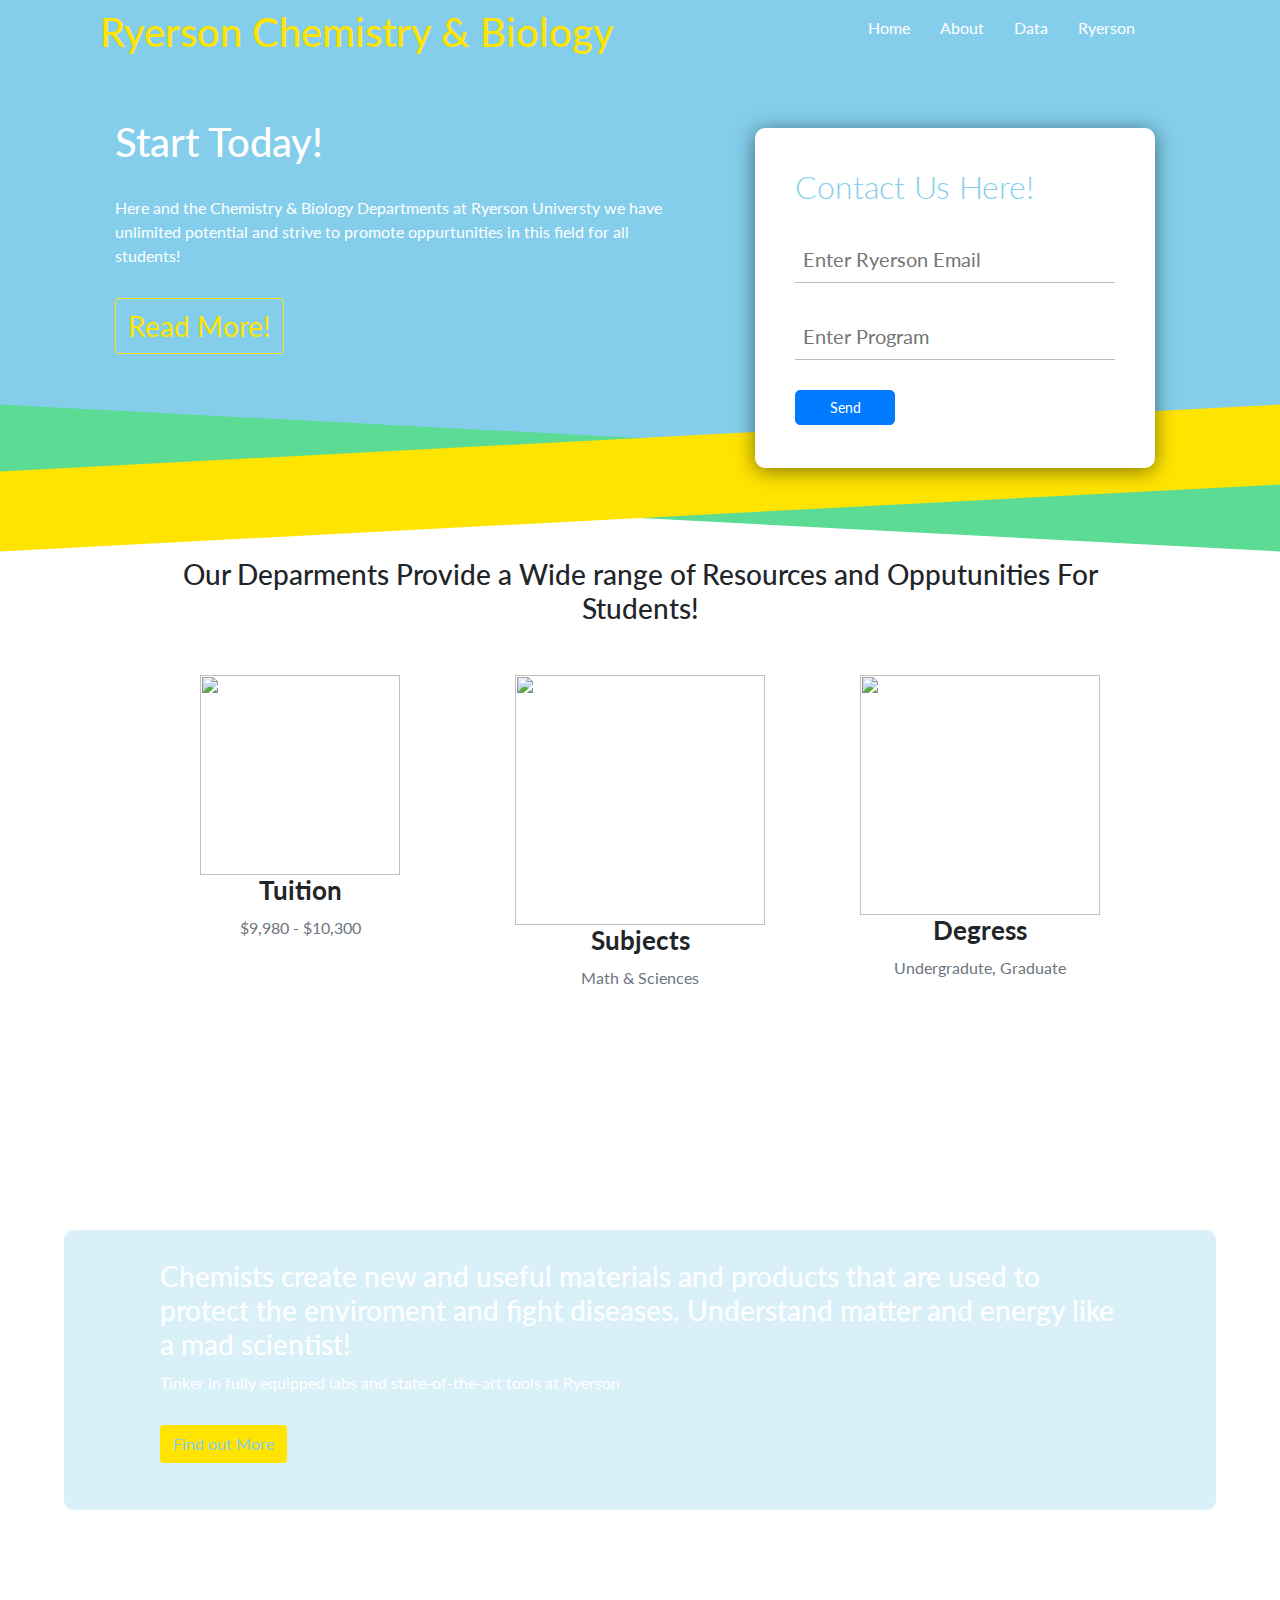
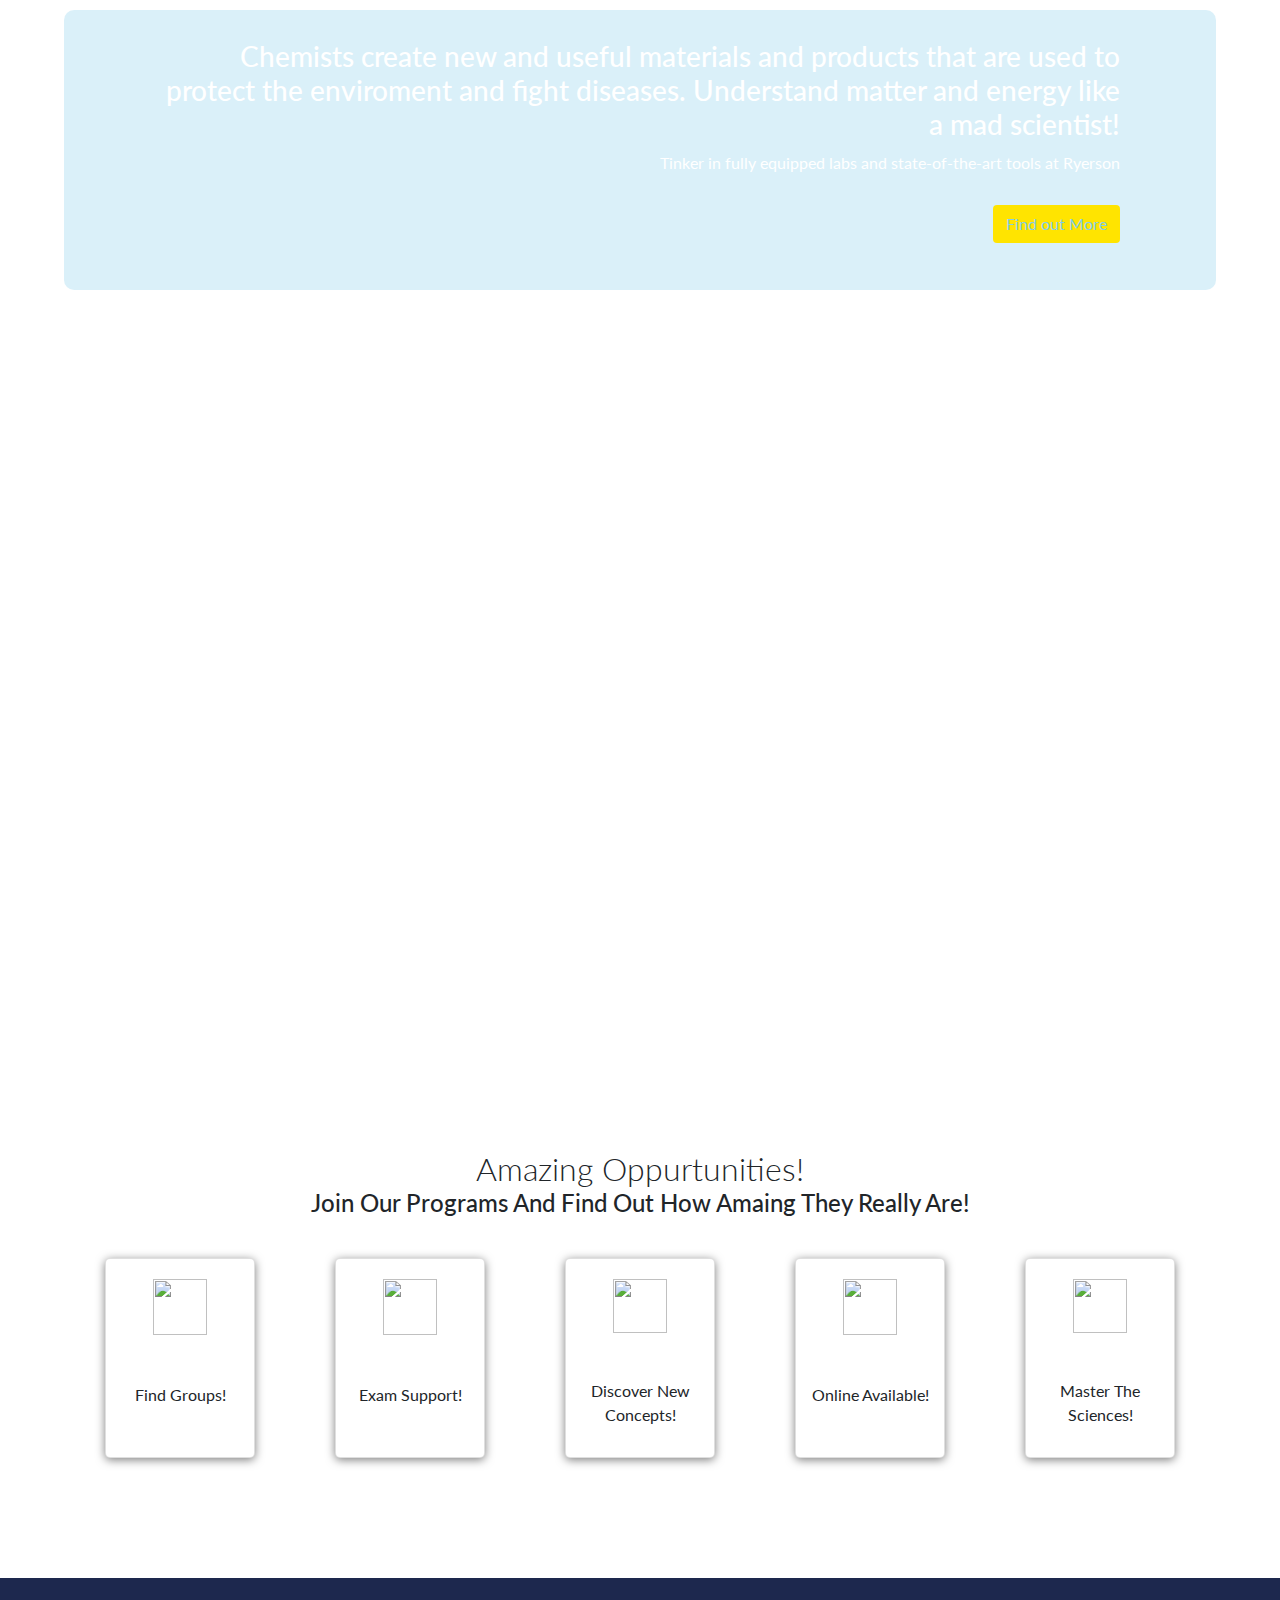
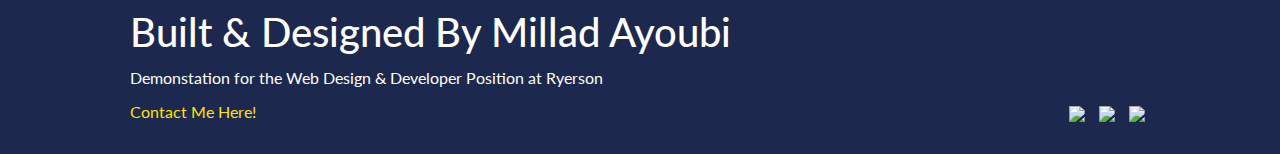
==== commit f8ecdce3: "Update" ====
--- a/index.html
+++ b/index.html
@@ -1,51 +1,52 @@
 <!DOCTYPE html5>
 <html lang="en">
+
 <head>
-   
+
     <meta charset="UTF-8">
     <meta name="viewport" content="width=device-width, initial-scale=1.0">
     <title>Ryerson Chemistry and Biology Website</title>
     <link rel="stylesheet" href="https://stackpath.bootstrapcdn.com/bootstrap/4.3.1/css/bootstrap.min.css" integrity="sha384-ggOyR0iXCbMQv3Xipma34MD+dH/1fQ784/j6cY/iJTQUOhcWr7x9JvoRxT2MZw1T" crossorigin="anonymous">
     <link rel="stylesheet" href="style.css">
 </head>
+
 <body>
 
 
- 
+
 
     <!--Navigation Bar ( Ease of Use!)-->
     <div class="navbar">
-    
-    <div class="container flex">
-        <h1> Ryerson Chemistry & Biology</h1>
-
-                <nav>
-                  
-                    <ul>
-                        <li><a href="index.html">Home</a></li>
-                        <li><a href="about.html">About</a></li>
-                        <li><a href="data.html">Data</a></li>
-                        <li><a href="#">Ryerson</a></li>
-
-                    </ul>
-
-                </nav>
+
+        <div class="container flex">
+            <h1> Ryerson Chemistry & Biology</h1>
+
+            <nav>
+
+                <ul>
+                    <li><a href="index.html">Home</a></li>
+                    <li><a href="about.html">About</a></li>
+                    <li><a href="data.html">Data</a></li>
+                    <li><a href="https://www.ryerson.ca/">Ryerson</a></li>
+
+                </ul>
+
+            </nav>
+        </div>
     </div>
-</div>
-
-
-<!--Show Case (We Display Your Stuff!)-->
+
+
+    <!--Show Case (We Display Your Stuff!)-->
 
 
 
 
     <section class="showcase">
-        <div class="container grid"> 
+        <div class="container grid">
             <div class="page-items">
                 <h1>Start Today!</h1>
-                <p>Here and the Chemistry & Biology Departments at Ryerson Universty we have
-                 unlimited potential and strive to promote oppurtunities in this field for all students!</p>
-                 <a href="https://www.ryerson.ca/" class="btn btn-outline">Read More!</a>
+                <p>Here and the Chemistry & Biology Departments at Ryerson Universty we have unlimited potential and strive to promote oppurtunities in this field for all students!</p>
+                <a href="https://www.ryerson.ca/" class="btn btn-outline">Read More!</a>
             </div>
 
             <div class="page-form">
@@ -53,12 +54,12 @@
                 <form>
                     <div class="form">
                         <input type="email" name="ryersonEmail" placeholder="Enter Ryerson Email" required>
-                   
+
                     </div>
                     <div class="form">
                         <input type="text" name="studentProgram" placeholder="Enter Program" required>
-                     
-                    </div> 
+
+                    </div>
                     <input type="submit" value="Send" class="btn btn-primary">
 
                 </form>
@@ -70,126 +71,131 @@
 
     <!--Main Items-->
 
-    <section class="stats"> 
-        <div class = "container">
+    <section class="stats">
+        <div class="container">
 
             <h3 class="stats">
-              Our Deparments Provide a Wide range of Resources and Opputunities For Students!
+                Our Deparments Provide a Wide range of Resources and Opputunities For Students!
             </h3>
 
             <div class="grid-2 ">
                 <div> <img src="images/cost.png" width="200px">
-                <h3>Tuition</h3>
-                <p class="text-secondary">$9,980 - $10,300</p>
-                </div>
-                <div>    <img src="images/biology.png" width="250px">
-                <h3>Subjects</h3>
-                <p class="text-secondary">Math & Sciences</p>
+                    <h3>Tuition</h3>
+                    <p class="text-secondary">$9,980 - $10,300</p>
+                </div>
+                <div> <img src="images/biology.png" width="250px">
+                    <h3>Subjects</h3>
+                    <p class="text-secondary">Math & Sciences</p>
                 </div>
                 <div>
-                     <img src="images/tuition.png" width="240px">
-                <h3>Degress</h3>
-                <p class="text-secondary">Undergradute, Graduate</p>
-                </div>
-            </div>
-        </div>
-
-
-
-
-    </section>
-<section class="mainTab">
-
-<section class = "Tab1">
-    <div class="main">
-
+                    <img src="images/tuition.png" width="240px">
+                    <h3>Degress</h3>
+                    <p class="text-secondary">Undergradute, Graduate</p>
+                </div>
+            </div>
+        </div>
+
+
+
+
+    </section>
+    <section class="mainTab">
+
+        <section class="Tab1">
+            <div class="main">
+
+                <div class="container">
+                    <div class="tabContent">
+                        <h3>Chemists create new and useful materials and products that are used to protect the enviroment and fight diseases. Understand matter and energy like a mad scientist!</h2>
+
+                            <p>Tinker in fully equipped labs and state-of-the-art tools at Ryerson</p>
+                            <a href="#" class="btn btn-outline">Find out More</a>
+
+                    </div>
+                </div>
+            </div>
+        </section>
+
+        <section class="Tab2">
+            <div class="main">
+                <div class="container">
+                    <div class="tabContent">
+                        <h3>Chemists create new and useful materials and products that are used to protect the enviroment and fight diseases. Understand matter and energy like a mad scientist!</h2>
+
+                            <p>Tinker in fully equipped labs and state-of-the-art tools at Ryerson</p>
+                            <a href="#" class="btn btn-outline">Find out More</a>
+
+                    </div>
+                </div>
+            </div>
+
+
+        </section>
+
+    </section>
+
+
+
+    <section class="finalTab">
+        <h2>Amazing Oppurtunities!</h2>
+        <h4>Join Our Programs And Find Out How Amaing They Really Are!</h4>
+        <div class="cardContainer">
+            <div class="card">
+
+                <img src="https://img.icons8.com/nolan/64/communication.png" />
+                <p>Find Groups!</p>
+            </div>
+            <div class="card">
+                <img src="https://img.icons8.com/nolan/64/report-card.png" />
+                <p>Exam Support!</p>
+            </div>
+            <div class="card">
+
+                <img src="https://img.icons8.com/nolan/64/physics.png" />
+                <p>Discover New Concepts!</p>
+            </div>
+            <div class="card">
+
+                <img src="https://img.icons8.com/nolan/64/e-learning.png" />
+                <p>Online Available!</p>
+            </div>
+            <div class="card">
+                <img src="https://img.icons8.com/nolan/64/learning.png" />
+                <p>Master The Sciences!</p>
+            </div>
+
+        </div>
+
+
+
+
+    </section>
+
+
+
+    <footer class="footer">
         <div class="container">
-            <div class="tabContent">
-                <h3>Chemists create new and useful materials and products that are used to protect the enviroment and fight diseases. Understand matter and energy like a mad scientist!</h2>
-             
-                <p>Tinker in fully equipped labs and state-of-the-art tools at Ryerson</p>
-                <a href="#" class="btn btn-outline">Find out More</a>
-            
-        </div>
-    </div>
-</div>
-</section>
-
-<section class ="Tab2">
-        <div class="main">
-            <div class="container">
-                <div class="tabContent">
-                    <h3>Chemists create new and useful materials and products that are used to protect the enviroment and fight diseases. Understand matter and energy like a mad scientist!</h2>
-                 
-                    <p>Tinker in fully equipped labs and state-of-the-art tools at Ryerson</p>
-                    <a href="#" class="btn btn-outline">Find out More</a>
-                
-            </div>
-        </div>
-        </div> 
-
-
-</section>
-
-</section>
-
-
-
-<section class="finalTab">
-   <h2>Thank You For Browing This Website!</h2>
-    <h4 >Here are some of the other langueges I have knowledge of</h4>
-   <div class="cardContainer">
-    <div class="card">
-      
-        <img src="https://img.icons8.com/nolan/64/communication.png"/>
-        <p>Find Groups!</p>
-    </div>
-    <div class="card">
-        <img src="https://img.icons8.com/nolan/64/report-card.png"/>
-      <p>Exam Support!</p>
-    </div>
-    <div class="card">
-        
-        <img src="https://img.icons8.com/nolan/64/physics.png"/>
-        <p>Discover New Concepts!</p>
-    </div>
-    <div class="card">
-      
-        <img src="https://img.icons8.com/nolan/64/e-learning.png"/>
-        <p>Online Available!</p>
-    </div>
-    <div class="card">
-        <img src="https://img.icons8.com/nolan/64/learning.png"/>
-        <p>Master The Sciences!</p>
-    </div>
-    
-   </div>
-
-   
-
-
-</section>
-
-
-
-<footer class = "footer">
-    <div class="container">
-
-
-    <h1>Built & Designed By <bold>Millad Ayoubi</bold></h1>
-    <p>Demonstation for the Web Design & Developer Position at Ryerson</p>
-    <a href = "mailto:millad.ayoubi@ryerson.ca" style="color:var( --tertrity-color)">Contact Me Here!</a>
-    <div class="links">
-        <img src="https://img.icons8.com/ios/50/000000/instagram-new--v1.png"/>
-        <img src="https://img.icons8.com/ios/50/000000/pinterest--v1.png"/>
-        <img src="https://img.icons8.com/ios/50/000000/facebook-circled--v1.png"/>
-    </div>
-
-
-
-
-
-    </div>
-</footer>
+
+
+            <h1>Built & Designed By
+                <bold>Millad Ayoubi</bold>
+            </h1>
+            <p>Demonstation for the Web Design & Developer Position at Ryerson</p>
+            <a href="mailto:Milladayoubi@gmail.com" style="color:var( --tertrity-color)">Contact Me Here!</a>
+            <div class="links">
+                <img src="https://img.icons8.com/ios/50/000000/instagram-new--v1.png" />
+                <img src="https://img.icons8.com/ios/50/000000/pinterest--v1.png" />
+                <img src="https://img.icons8.com/ios/50/000000/facebook-circled--v1.png" />
+            </div>
+
+
+
+
+
+        </div>
+    </footer>
+
+    <script src="https://unpkg.com/scrollreveal"></script>
 </body>
+
 </html>--- a/style.css
+++ b/style.css
@@ -1,29 +1,31 @@
 @import url('https://fonts.googleapis.com/css2?family=Lato:wght@300&display=swap');
-
 :root {
-    --primary-color:#84CEEB;
+    --primary-color: #84CEEB;
     --secondary-color: #5CDB95;
     --tertrity-color: #FFE400;
 }
 
 * {
     box-sizing: border-box;
-    padding:0;
-    margin:0;
+    padding: 0;
+    margin: 0;
     font-family: lato;
 }
 
+html {
+    scroll-behavior: smooth;
+}
 
 ul {
     list-style-type: none;
 }
-
 
 a {
     text-decoration: none;
     color: #333;
 }
- h2 {
+
+h2 {
     font-weight: 300;
     line-height: 1.2;
     margin: 0px 0px;
@@ -31,18 +33,12 @@
 
 p {
     margin: 10px 0px;
-
-}
-
-
-
+}
 
 .navbar {
     background-color: var(--primary-color);
     color: white;
     height: 58px;
-
-
 }
 
 .navbar .flex {
@@ -54,28 +50,24 @@
 }
 
 .navbar h1 {
-   color: var(--tertrity-color);
+    color: var(--tertrity-color);
     margin-left: -30px;
 }
 
 .navbar a {
     text-decoration: none;
     color: white;
-    padding:10px;
+    padding: 10px;
     margin: 0px 5px;
 }
-
-
 
 .navbar a:hover {
     color: var(--tertrity-color);
     border-bottom: 2px var(--tertrity-color) solid;
-
 }
 
 
 /* Utils */
-
 
 .container {
     max-width: 1100px;
@@ -87,18 +79,14 @@
     display: flex;
     justify-content: space-between;
     align-items: center;
-    height:100%;
-
-}
-
+    height: 100%;
+}
 
 .grid {
     display: grid;
     grid-template-columns: 2fr 1fr;
     gap: 30px;
     justify-content: center;
-   
-
 }
 
 
@@ -111,13 +99,11 @@
     color: var(--tertrity-color);
     font-size: 28px;
     transition: 1.0s;
-
 }
 
 .page-items .btn:hover {
     transform: scale(0.8);
     transition: 0.2s;
-
 }
 
 
@@ -125,13 +111,11 @@
 
 .showcase {
     padding-top: 60px;
-  
-    color:white;
+    color: white;
     height: 400px;
-    background-color: var(--primary-color) ;
+    background-color: var(--primary-color);
     position: relative;
 }
-
 
 .showcase::after {
     content: '';
@@ -145,7 +129,6 @@
     -webkit-transform: skewY(-3deg);
     -moz-transform: skewY(-3deg);
     -ms-transform: skewY(-3deg);
-    
 }
 
 .showcase::before {
@@ -164,28 +147,23 @@
 
 .showcase h1 {
     font-size: 40px;
-
 }
 
 .showcase p {
     margin: 30px 0px;
 }
-
 
 .showcase .grid {
     grid-template-columns: 55% 45%;
     gap: 30px;
-
-}
-
-
+}
 
 .page-form {
     position: relative;
     width: 400px;
     background-color: white;
     border-radius: 10px;
-    box-shadow: 0 3px 20px rgba(0,0,0,0.5);
+    box-shadow: 0 3px 20px rgba(0, 0, 0, 0.5);
     padding: 40px;
     margin: 10px;
     height: 340px;
@@ -196,7 +174,6 @@
 .page-form h2 {
     color: var(--primary-color);
 }
-
 
 .page-form .form {
     margin: 30px 0px;
@@ -209,9 +186,7 @@
     width: 100%;
     padding: 8px;
     font-size: 20px;
-
-}
-
+}
 
 .page-form input:focus {
     outline: none;
@@ -219,18 +194,14 @@
 
 .page-form .btn {
     font-size: 14px;
-   border-radius: 5px;
-   width: 100px;
+    border-radius: 5px;
+    width: 100px;
     display: inline-block;
-  
-   
 }
 
 .stats {
-  
     padding-top: 50px;
     text-align: center;
-    
 }
 
 .grid-2 {
@@ -240,9 +211,7 @@
     grid-template-columns: repeat(3, 1fr);
     justify-content: center;
     text-align: center;
-    
-}
-
+}
 
 .grid-2 h3 {
     width: 100%;
@@ -250,80 +219,56 @@
     font-weight: bold;
 }
 
-
-
-
 .mainTab {
-    
-     height: 180vh;
-     padding: 80px 0px;
-     color: white;
-     background-attachment: fixed;
-     background-position: center;
-     background-repeat: no-repeat;
-     background-size: cover;
-     background-image: url('backgrounds/chem.jpg');
+    height: 180vh;
+    padding: 80px 0px;
+    color: white;
+    background-attachment: fixed;
+    background-position: center;
+    background-repeat: no-repeat;
+    background-size: cover;
+    background-image: url('backgrounds/chem.jpg');
     z-index: -2;
-
-     
- 
- }
-
- 
-
-
- .main {
- 
-     margin-top:100px;
-     height: 280px;
-     
- }
-
- .Tab1  {
-        width:90%;
-        border-radius: 10px;
-        margin: 0 auto;
-        background-color: var();
-        background-color: rgba(132,206,235, 0.3);
-        
- 
-
- }
-
- .Tab2 {
-    width:90%;
+}
+
+.main {
+    margin-top: 100px;
+    height: 280px;
+}
+
+.Tab1 {
+    width: 90%;
     border-radius: 10px;
-     text-align: right;
-     margin: 0 auto;
-     background-color: var(--secondary-color);
-     background-color:rgba(132,206,235, 0.3);
-   
-   
-    
-
- }
-
- .tabContent {
-     padding: 30px;
- }
-
- .tabContent p{
- 
+    margin: 0 auto;
+    background-color: var();
+    background-color: rgba(132, 206, 235, 0.3);
+}
+
+.Tab2 {
+    width: 90%;
+    border-radius: 10px;
+    text-align: right;
+    margin: 0 auto;
+    background-color: var(--secondary-color);
+    background-color: rgba(132, 206, 235, 0.3);
+}
+
+.tabContent {
+    padding: 30px;
+}
+
+.tabContent p {
     margin: 10px 0px;
-
-}
-
- .tabContent a {
- 
-     margin: 20px 0px;
-     color: var(--primary-color);
-     background-color: var(--tertrity-color);
-     transition: 0.2s;
- }
-
- 
- .tabContent a:hover {
-  
+}
+
+.tabContent a {
+    margin: 20px 0px;
+    color: var(--primary-color);
+    background-color: var(--tertrity-color);
+    transition: 0.2s;
+}
+
+.tabContent a:hover {
     color: white;
     background-color: transparent;
     border: 1px solid white;
@@ -332,52 +277,42 @@
 }
 
 
-
-
 /*Skills Tab*/
 
-
 .finalTab {
-
     padding: 80px 0px;
     text-align: center;
-
-
 }
 
 .cardContainer {
-   
     width: 100%;
-    display:flex;
-    justify-content: space-around;
+    display: flex;
+    gap: 80px;
+    justify-content: center;
     margin: 40px auto;
 }
 
 .card {
-
     padding: 20px 0px;
-    box-shadow: 0 2px 10px rgba(0,0,0,0.5);
-    width:150px;
+    box-shadow: 0 2px 10px rgba(0, 0, 0, 0.5);
+    width: 150px;
     height: 200px;
     border-radius: 5px;
     align-items: center;
     transition: 1.2s;
 }
 
-.card img{
+.card img {
     width: 60%;
-
-}
-
+}
 
 .card:hover {
     transform: translateY(-10px);
-    transition:0.4s;
+    transition: 0.4s;
 }
 
 
 /* Footer */
-
 
 .footer {
     display: inline-block;
@@ -387,249 +322,166 @@
     background-color: #1d284e;
 }
 
-
 .links {
     float: right;
 }
+
 .links img {
     padding: 0px 5px;
 }
 
 
-/*Responsive Design For Device Screens*/
-
-
-
-
-
-
-
-
-
-
-
-
-
-
-
-
-
 /*Minimize*/
 
-
-
 @media (max-width: 1000px) {
-
-
-   
-
     .grid-2 {
-            display: inline-block; 
-            grid-template-columns: 1fr;
-            grid-template-rows: 1fr;     
-    }
-  
+        display: inline-block;
+        grid-template-columns: 1fr;
+        grid-template-rows: 1fr;
+    }
     .navbar {
         height: 100px;
-    } 
-
+    }
     .navbar h1 {
-      font-size: 20px;
-    }
-
-   .showcase {
+        font-size: 20px;
+    }
+    .showcase {
         height: auto;
-       text-align: center;
-   }
-
-   .showcase .btn {
-     
-    margin-bottom: 20px;
-    font-size: 18px;
-}
-
-   .page-form {
-    padding-top: 20px;
-    justify-self: center;
-    width:80%;
-    height: 200px;
-    margin: 40px;
-   text-align: center;
-}
-    
-    
-
+        text-align: center;
+    }
+    .showcase .btn {
+        margin-bottom: 20px;
+        font-size: 18px;
+    }
+    .page-form {
+        padding-top: 20px;
+        justify-self: center;
+        width: 80%;
+        height: 200px;
+        margin: 40px;
+        text-align: center;
+    }
     .page-form .form {
         margin: 5px 0px;
-
-    }
-
-   
+    }
     .page-form h2 {
         font-size: 20px;
     }
-
     .page-form .btn {
         font-size: 8px;
         width: 50%;
     }
-
-   
-.page-form input[type='email'],
-.page-form input[type='text'] {
-    width: 100px;
-    font-size: 10px;
-}
-
-    .main h2,p  {
+    .page-form input[type='email'],
+    .page-form input[type='text'] {
+        width: 100px;
+        font-size: 10px;
+    }
+    .main h2,
+    p {
         overflow: hidden;
         font-size: 20px;
     }
-
-    .second h2,p{
+    .second h2,
+    p {
         overflow: hidden;
         font-size: 20px;
     }
-
-   
-   
-    .footer h1,p{
-       
-        font-size: 20px;
-    }
-  }
-
-
-
-  /*Mobile*/
+    .footer h1,
+    p {
+        font-size: 20px;
+    }
+    .cardContainer {
+        gap: 30px;
+    }
+}
+
+
+/*Mobile*/
 
 @media (max-width: 500px) {
-.grid {
-    display: block;
-    
-}
-
-.tabContent {
-    padding: 30px 0px;
-   
-}
-.tabContent a {
-    margin: 0px;
-}
-
-.tabContent h3 {
-    font-size: 16px;
-}
-
-.tabContent p {
-    font-size: 12px;
-}
-
-
-
+    .grid {
+        display: block;
+    }
+    .tabContent {
+        padding: 30px 0px;
+    }
+    .tabContent a {
+        margin: 0px;
+    }
+    .tabContent h3 {
+        font-size: 16px;
+    }
+    .tabContent p {
+        font-size: 12px;
+    }
     .navbar {
         height: 110px;
-        position:relative;
-        
-    } 
-
+        position: relative;
+    }
     .navbar .flex {
         flex-direction: row;
     }
-
     .navbar ul {
         padding: 10px;
         font-size: 10px;
-        background-color: rgba(0,0,0,0.1);
-    }
-
-
+        background-color: rgba(0, 0, 0, 0.1);
+    }
     .navbar h1 {
-      font-size: 20px;
-    }
-
-   .showcase {
-     
-       text-align: center;
-   }
-
-
-   
-
-
+        font-size: 20px;
+    }
+    .showcase {
+        text-align: center;
+    }
     .page-form .form {
         margin: 5px 0px;
-
-    }
-
-    
+    }
     .page-form h2 {
         font-size: 20px;
     }
-
-   
-.page-form input[type='email'],
-.page-form input[type='text'] {
-    width: 100px;
-    font-size: 10px;
-}
-
-    .main h2,p  {
+    .page-form input[type='email'],
+    .page-form input[type='text'] {
+        width: 100px;
+        font-size: 10px;
+    }
+    .main h2,
+    p {
         overflow: hidden;
         font-size: 20px;
     }
-
     .tabContent {
-       text-align: center;
-    }
-
+        text-align: center;
+    }
     .tabContent h2 {
         font-size: 14px;
     }
-
-    .second h2,p{
+    .second h2,
+    p {
         overflow: hidden;
         font-size: 20px;
     }
-
     .grid-2 {
         display: inline-block;
     }
-
-  
-    .finalTab {
-        height: 160%;
-    }
-
     .finalTab .flex {
         padding: 0px;
     }
-
     .finalTab .card {
-       
         width: 100px;
         height: 120px;
         font-size: 10px;
-        padding:5px;
-        
-    }
-
+        padding: 5px;
+    }
     .finalTab .card p {
         font-size: 12px;
     }
-
-
-    
-    .footer h1,p{
-       
-        font-size: 20px;
-    }
-
+    .footer h1,
+    p {
+        font-size: 20px;
+    }
     .links {
         display: flex;
     }
-  }
-
-
-  
- +    .cardContainer {
+        gap: 0px;
+    }
+}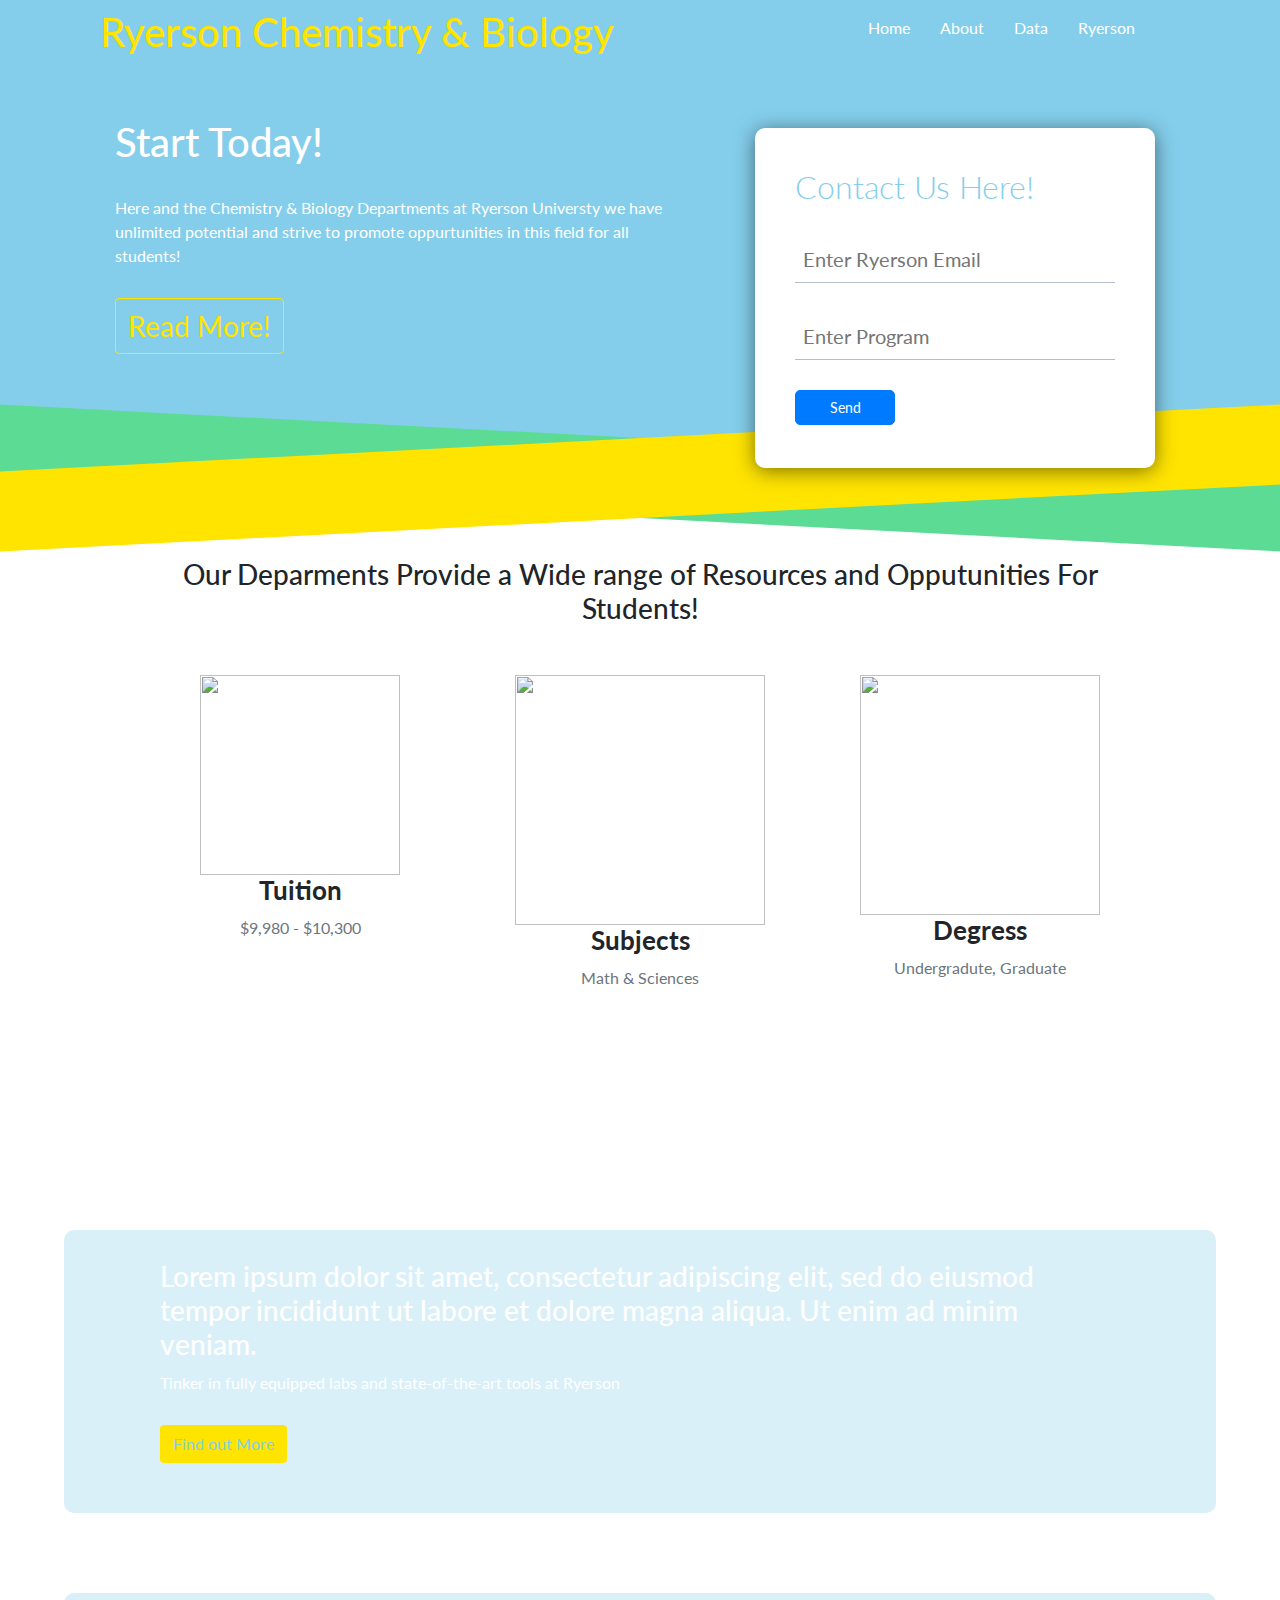
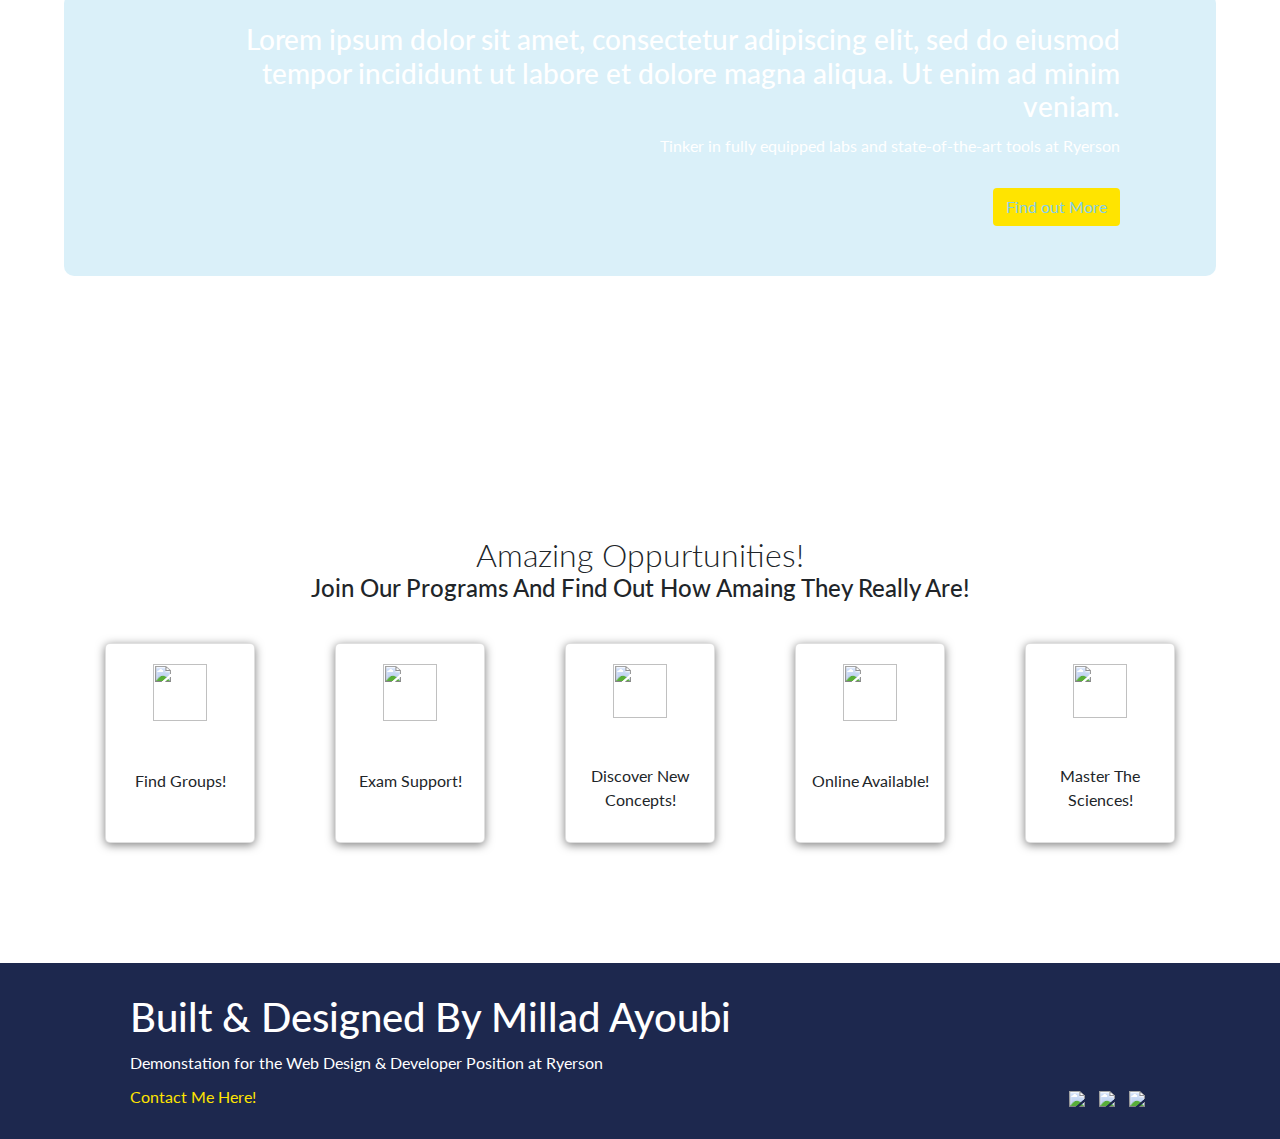
==== commit ef6d2692: "Update" ====
--- a/index.html
+++ b/index.html
@@ -46,7 +46,7 @@
             <div class="page-items">
                 <h1>Start Today!</h1>
                 <p>Here and the Chemistry & Biology Departments at Ryerson Universty we have unlimited potential and strive to promote oppurtunities in this field for all students!</p>
-                <a href="https://www.ryerson.ca/" class="btn btn-outline">Read More!</a>
+                <a href="#" class="btn btn-outline">Read More!</a>
             </div>
 
             <div class="page-form">
@@ -106,10 +106,10 @@
 
                 <div class="container">
                     <div class="tabContent">
-                        <h3>Chemists create new and useful materials and products that are used to protect the enviroment and fight diseases. Understand matter and energy like a mad scientist!</h2>
-
-                            <p>Tinker in fully equipped labs and state-of-the-art tools at Ryerson</p>
-                            <a href="#" class="btn btn-outline">Find out More</a>
+                        <h3>Lorem ipsum dolor sit amet, consectetur adipiscing elit, sed do eiusmod tempor incididunt ut labore et dolore magna aliqua. Ut enim ad minim veniam.</h3>
+
+                        <p>Tinker in fully equipped labs and state-of-the-art tools at Ryerson</p>
+                        <a href="#" class="btn btn-outline">Find out More</a>
 
                     </div>
                 </div>
@@ -120,10 +120,10 @@
             <div class="main">
                 <div class="container">
                     <div class="tabContent">
-                        <h3>Chemists create new and useful materials and products that are used to protect the enviroment and fight diseases. Understand matter and energy like a mad scientist!</h2>
-
-                            <p>Tinker in fully equipped labs and state-of-the-art tools at Ryerson</p>
-                            <a href="#" class="btn btn-outline">Find out More</a>
+                        <h3>Lorem ipsum dolor sit amet, consectetur adipiscing elit, sed do eiusmod tempor incididunt ut labore et dolore magna aliqua. Ut enim ad minim veniam.</h3>
+
+                        <p>Tinker in fully equipped labs and state-of-the-art tools at Ryerson</p>
+                        <a href="#" class="btn btn-outline">Find out More</a>
 
                     </div>
                 </div>
--- a/style.css
+++ b/style.css
@@ -220,20 +220,19 @@
 }
 
 .mainTab {
-    height: 180vh;
-    padding: 80px 0px;
+    height: auto;
+    padding: 100px 0px;
     color: white;
     background-attachment: fixed;
     background-position: center;
     background-repeat: no-repeat;
     background-size: cover;
     background-image: url('backgrounds/chem.jpg');
-    z-index: -2;
 }
 
 .main {
-    margin-top: 100px;
-    height: 280px;
+    margin: 80px 0px;
+    height: auto;
 }
 
 .Tab1 {
